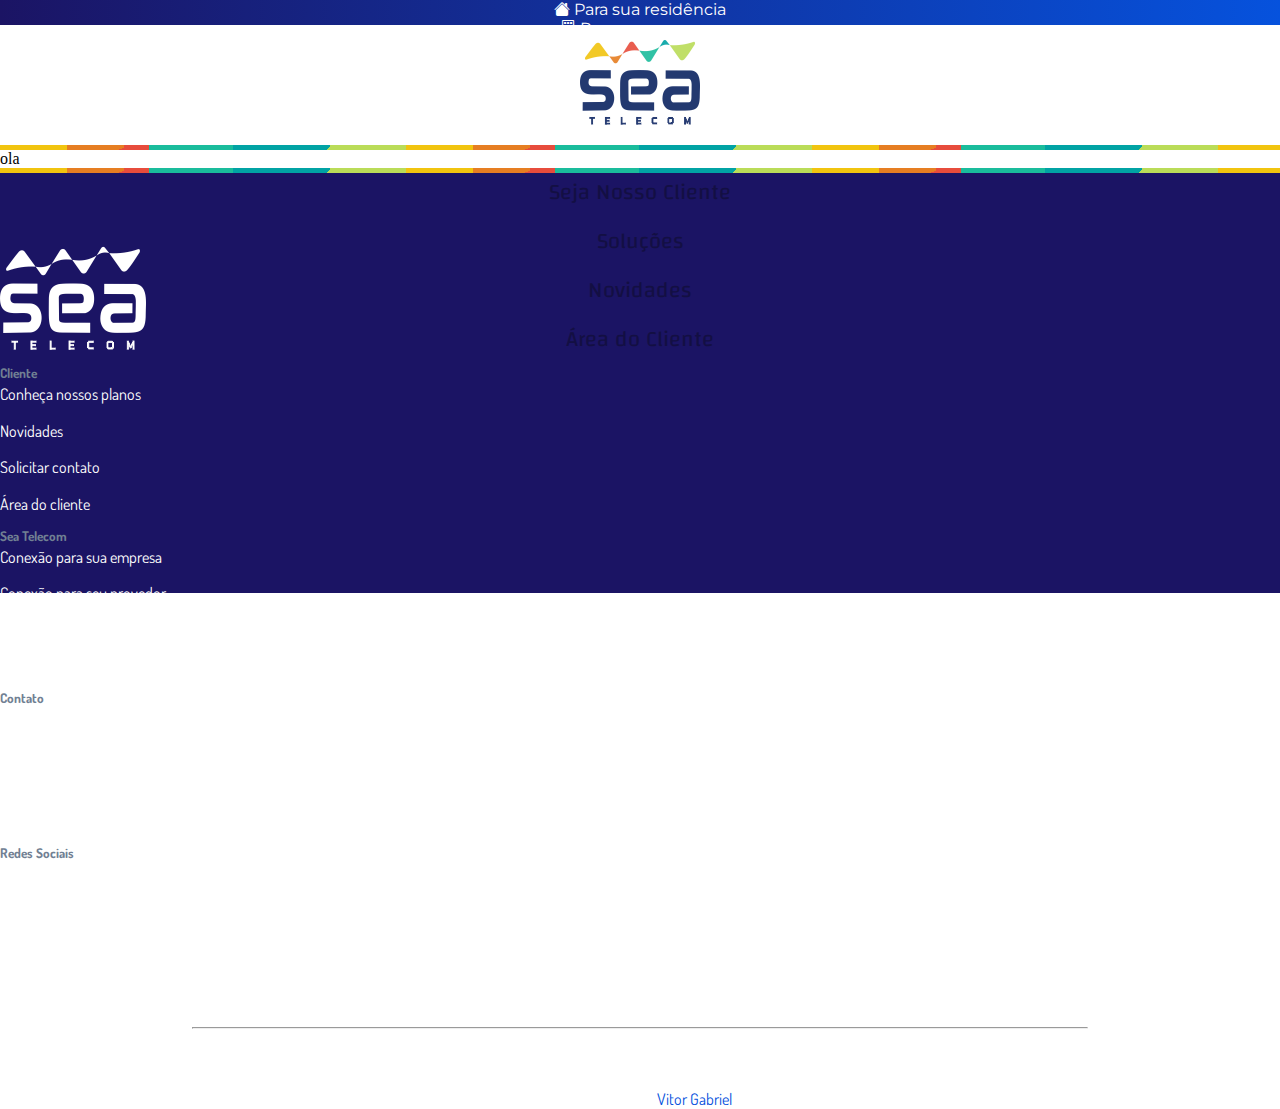
==== pages/contato.html @ 25b61de1 "v4" ====
<!DOCTYPE html>
<html>
	<head>
		<meta charset="UTF-8">
  		<meta name="description" content="Website da Sea Telecom">
  		<meta name="keywords" content="HTML, CSS, JavaScript, jQuery">
  		<meta name="author" content="Vitor G. Dantas">
  		<meta name="viewport" content="width=device-width, initial-scale=1.0">
		<title>Contato - Sea Telecom</title>
		<link rel="icon" type="image/ico" href="../src/seaicon.png">
		<link rel="stylesheet" href="../styles/styles.css">
		<link rel="stylesheet" href="../styles/animations.css">
		<link rel="stylesheet" href="../libs/bootstrap.css">
		<link rel="stylesheet" href="https://cdn.jsdelivr.net/npm/bootstrap-icons@1.5.0/font/bootstrap-icons.css">
	</head>
	<body>
	<!-- Header -->
		<div class="navinit" id="listmenu" align="center">
				<div class="container">
				  <div class="row">
				    <div class="col"><a href="../index.html#planos" style="text-decoration: none; color: white">
				    <i class="bi bi-house-fill"></i> Para sua residência</a>
				    </div>
				    <div class="col"><a href="../index.html#empresa" style="text-decoration: none; color: white">
				    <i class="bi bi-building"></i> Para sua empresa</a>
				    </div>
				    <div class="col"><a href="../index.html#provedor" style="text-decoration: none; color: white">
				    <i class="bi bi-globe2"></i> Para seu provedor</a>
				    </div>
				  </div>
			</div>
		</div>
	<!-- Header -->
	<!-- Menu/NavBar -->
		<div class="menu" align="center">
			<div class="container">
			  <div class="row">
			    <div class="col-sm-3"><a href="../index.html">
			    <img src="../src/navbar/logomain.png"></a></div>
			    <div class="col-sm-9" style="margin-top: 30px">
			      <div class="row">
			        <div class="col-8 col-sm-3">
			          <a href="contato.html" style="text-decoration: none; color: #130f40"><p id="menuitem">Seja Nosso Cliente</p></a>
			        </div>
			        <div class="col-8 col-sm-3">
			          <a href="../index.html#solucoes" id="menuitem" style="width: 50%; text-decoration: none; color: #130f40">Soluções</a>
			        </div>
			        <div class="col-8 col-sm-3">
			          <a href="novidades.html" id="menuitem" style="width: 55%; text-decoration: none; color: #130f40">Novidades</a>
			        </div>
			        <div class="col-8 col-sm-3">
			          <a href="http://mk.seatelecom.com.br:8080/sac/login/?sys=SAC" id="menuitem" style="width: 80%;text-decoration: none; color: #130f40">Área do Cliente</a>
			        </div>
			      </div>
			    </div>
			  </div>
			</div>
		</div>
	<!-- Menu/NavBar -->
	<!-- hr -->
		<div id="separator"></div>
		ola
		<div id="separator"></div>
		<footer class="rodape">
			<div class="container">
			  <div class="row">
			    <div class="col" style="padding-top: 40px">
			      <a href="../index.html" id="rodapeitem" style="width: 75%; padding-bottom: 10px; text-decoration: none; color: white"><img src="../src/footericon.png"></a>
			    </div>
			    <div class="col">
			      <h5 style="font-weight: bold; color: #718093">Cliente</h5>
			      <ul style="list-style-type: none">
			      	<li><a href="../index.html#planos" id="rodapeitem" style="width: 87%; text-decoration: none; color: white">Conheça nossos planos</a></li>
			      	<li><a href="novidades.html" id="rodapeitem" style="width: 39%;text-decoration: none; color: white">Novidades</a></li>
			      	<li><a href="contato.html" id="rodapeitem" style="width: 61%;text-decoration: none; color: white">Solicitar contato</a></li>
			      	<li><a href="http://mk.seatelecom.com.br:8080/sac/login/?sys=SAC" id="rodapeitem" style="width: 56%;text-decoration: none; color: white">Área do cliente</a></li>
			      </ul>
			    </div>
			    <div class="col">
			      <h5 style="font-weight: bold; color: #718093">Sea Telecom</h5>
			      <ul style="list-style-type: none">
			      	<li><a href="../index.html#empresa" id="rodapeitem" style="text-decoration: none; color: white">Conexão para sua empresa</a></li>
			      	<li><a href="../index.html#provedor" id="rodapeitem" style="text-decoration: none; color: white">Conexão para seu provedor</a></li>
			      	<li><a href="https://jobs.solides.com/seatelecom" target="blank" id="rodapeitem" style="width: 67%;text-decoration: none; color: white">Trabalhe Conosco</a></li>
			      	<li><a href="https://conteccontabil.app.questorpublico.com.br/entrar" id="rodapeitem" style="width: 75%;text-decoration: none; color: white">Área do colaborador</a></li>
			      </ul>
			    </div>
			    <div class="col">
			    	<h5 style="font-weight: bold; color: #718093">Contato</h5>
			     	<ul style="list-style-type: none">
			     	<li><a href="https://www.facebook.com/seatelecombrasil/" target="blank" style="text-decoration: none; color: white"><i class="bi bi-messenger"></i> @seatelecombrasil</a></li>
			     	<li><a href="https://api.whatsapp.com/send?phone=559129920230&text=Entre%20em%20contato%20conosco" target="blank" style="text-decoration: none; color: white"><i class="bi bi-whatsapp"></i> (91) 2992-0230</a></li>
			     	<li><a href="https://t.me/seatelecom_bot" target="blank" style="text-decoration: none; color: white"><i class="bi bi-telegram"></i> @seatelecom_bot</a></li>
			      	</ul>
			    </div>
			    <div class="col">
			    	<h5 style="font-weight: bold; color: #718093">Redes Sociais</h5>
			     	<ul style="list-style-type: none">
			     	<li><a href="https://www.facebook.com/seatelecombrasil/" target="blank" style="text-decoration: none; color: white"><i class="bi bi-facebook"></i> @seatelecombrasil</a></li>
			     	<li><a href="https://www.instagram.com/seatelecom/" target="blank" style="text-decoration: none; color: white"><i class="bi bi-instagram"></i> @seatelecom</a></li>
			     	<li><a href="https://www.linkedin.com/company/sea-telecom/" target="blank" style="text-decoration: none; color: white"><i class="bi bi-linkedin"></i> @seatelecom</a></li>
			      	</ul>
			    </div>
			  </div>
			  <div class="row">
			  	<center>
			  	<a href="mailto:sac@seatelecom.com.br" style="font-size: 22px;text-decoration: none; color: white"><i class="bi bi-envelope-open-fill"></i> <strong>sac@seatelecom.com.br</strong></a>
				<hr id="final">
				<p id="final" align="center"><strong>Copyright © SEA Telecom 2017 / 2021 - Todos os direitos reservados.</strong><br>SEA Telecom LTDA - 25.450.139/0001-68<br><i class="bi bi-pin-map-fill"></i> Rua Coronel Leal, 969-A, Centro, Castanhal - PA, CEP 68743-070<br>Desenvolvido por <a href="https:github.com/r0t1v" style="text-decoration: none; color: #0652DD">Vitor Gabriel</a></p>
				</center>
			</div>
			</div>
		</footer>
		<script type="text/javacript" src="../scripts/script.js"></script>
		<script type="text/javacript" src="../libs/bootstrap.js"></script>
		<script type="text/javacript" src="../libs/jquery-3.5.1.min.js"></script>
	</body>
</html>
---- styles/styles.css ----
@import url('https://fonts.googleapis.com/css2?family=Changa:wght@500&display=swap');
@import url('https://fonts.googleapis.com/css2?family=Montserrat&display=swap');
@import url('https://fonts.googleapis.com/css2?family=Dosis:wght@500&display=swap');
*{
	box-sizing: border-box;	
	margin: 0px;
 	padding: 0px;
}
html {
  scroll-behavior: smooth;
}
.navinit{
	background-image: linear-gradient(to right, #1B1464 , #0652DD);
	width: 100%;
	height: 25px;
	font-family: Montserrat;
}
.menu{
	width: 100%;
	height: 100px;
	font-family: Changa;
	font-size: 22px;
	margin-top: 10px;
	margin-bottom: 10px;
	text-decoration: none;
}
#separator{
	background-repeat: repeat-x;
	background-image: url("../src/navbar/hr.png");
	width: 100%;
	height: 5px;
}
.groundbar{
	background-color: #130F40;
	height: 50px;
	padding: 5px;
	color: white;
}
.groundbar span{
	font-family: Dosis;
	font-size: 28px;
}
.assine{
	width: 100%;
	height: 300px;
}
#canvas{
	width: 100%;
	height: 300px;
	-moz-transform: scale(-1, 1);
	-webkit-transform: scale(-1, 1);
	-o-transform: scale(-1, 1);
	-ms-transform: scale(-1, 1);
	transform: scale(-1, 1);
}
#foguete{
	position: absolute;
	top: 215px;
	left: 450px;
	display: flex;
	justify-content: center;
	align-items: center;
	flex-direction: column;
}
.infomain{
	width: 100%;
	font-family: Dosis;
	margin: 20px 0px 20px 0px;
}
.infomain h3{
	width: 85%;
	font-size: 28px;
	color: white;
	font-weight: bold;
	border-radius: 3.5rem;
	background: #4834d4;
	padding: 10px 30px;
}
.infomain h1{
	width: 75%;
	font-size: 82px;
	color: #130F40;
}
.infomain h2{
	margin-top: 20px;
	width: 75%;
	color: #130F40;
	font-size: 52px;
}
.infomain .container{
	width: 100%;
	margin-top: 35px;
}
#planocontainer{
	border-radius: 2rem;
	padding: 0px;
}
#planotop{
	background-color: #1B1464;
	color: white;
	font-size: 28px;
	border-top-right-radius: 2rem;
	border-top-left-radius: 2rem;
}
#planotop span{
	font-size: 16px;
}
#planotopgold{
	background-image: linear-gradient(to top, #f39c12, #f9ca24);
	color: white;
	font-size: 28px;
	border-top-right-radius: 2rem;
	border-top-left-radius: 2rem;
}
#planotopgold span{
	font-size: 16px;
}
#planobody{
	padding: 0px;
	font-size: 18px;
}
#planobody i{
	color: #00a8ff;
}
#planobody li{
	padding-bottom: 5px;
	color: #1B1464;
}
#planobot{
	padding: 0px;
	background-color: #1B1464;
	border-bottom-right-radius: 2rem;
	border-bottom-left-radius: 2rem;
}
#planobot li{
	color: white;
}
#planobot strong{
	color: white;
	font-size: 64px;
}
#planobotgold{
	padding: 0px;
	background-image: linear-gradient(to bottom, #f39c12, #f9ca24);
	border-bottom-right-radius: 2rem;
	border-bottom-left-radius: 2rem;
}
#planobotgold li{
	color: white;
}
#planobotgold strong{
	color: white;
	font-size: 64px;
}
.cobertura{
	width: 100%;
	font-family: Dosis;
	background-image: linear-gradient(to bottom, #686de0 , #4834d4);
	padding: 15px;
	height: 1400px;
	border-top-right-radius: 7.25rem;
	border-top-left-radius: 7.25rem;
	margin-top: 35px;
}
.cobertura h1{
	width: 50%;
	margin-top: 25px;
	border-radius: 1.25rem;
	background: #f9ca24;
	padding: 10px;
	color: white;
	font-size: 42px;
	font-weight: bold;
}
.cobertura .container{
	margin-top: 30px;
	font-size: 32px;
	color: white;
	padding: 10px;
}
.cobertura  li{
	padding: 10px;
}
/* Cobertura cards*/
.infra .container .row .col .card-body{
	background: #00a8ff;
	border-radius: 3rem;
	box-shadow: 0px 10px #0097e6;
}
.infra .container .row .col .card-body i{ 
	font-size: 64px;
}
/* Cobertura cards*/
.solucoes{
	width: 100%;
	font-family: Dosis;
	height: 680px;
	font-size: 22px;
	color: #4834d4;
}
.solucoes h1{
	height: 90px;
	font-size: 62px;
	font-weight: bold;
	background-color: #1B1464;
	box-shadow: 0px 10px #130f40;
	color: white;
	border-bottom-left-radius: 3rem;
	border-bottom-right-radius: 3rem;
}
.solucao-cliente{
	width: 100%;
	font-family: Dosis;
	height: 620px;
	font-size: 22px;
}
.solucao-cliente h1{
	margin-top: 20px;
	width: 60%;
	height: 90px;
	font-size: 62px;
	font-weight: bold;
	background-color: #4834d4;
	box-shadow: 0px 10px #686de0;
	color: white;
	border-radius: 3rem;
}
.solucao-cliente .cliente .container .row .col .card-body{
	margin-top: 40px;
	background: #00d2d3;
	border-radius: 3rem;
	box-shadow: 0px 10px #01a3a4;
	color: white;
}
.solucao-empresa{
	width: 100%;
	font-family: Dosis;
	height: 620px;
	font-size: 22px;
}
.solucao-empresa h1{
	width: 60%;
	height: 90px;
	font-size: 62px;
	font-weight: bold;
	background-color: #4834d4;
	box-shadow: 0px 10px #686de0;
	color: white;
	border-radius: 3rem;
}
.solucao-empresa .empresa .container .row .col .card-body{
	margin-top: 40px;
	background: #1dd1a1;
	border-radius: 3rem;
	box-shadow: 0px 10px #10ac84;
	color: white;
}
.solucao-provedor{
	width: 100%;
	font-family: Dosis;
	height: 620px;
	font-size: 22px;
}
.solucao-provedor .provedor .container .row .col .card-body{
	margin-top: 40px;
	background: #9980FA;
	border-radius: 3rem;
	box-shadow: 0px 10px #5758BB;
	color: white;
}
.solucao-provedor h1{
	width: 60%;
	height: 90px;
	font-size: 62px;
	font-weight: bold;
	background-color: #4834d4;
	box-shadow: 0px 10px #686de0;
	color: white;
	border-radius: 3rem;
}
#cards{
	border-radius: 3rem;
	box-shadow: 0px 5px 10px #4834d4;
}
#cardtop{
	border-top-right-radius: 3rem;
	border-top-left-radius: 3rem;
	background-color: #f9ca24;
	color: white;
	font-size: 36px;
}
#cards h5{
	color: #130f40;
}
#cards p{
	font-size: 18px;
	color: #4834d4;
}
.solucoes .container .row .col{
	margin-top: 20px;
}
.novidades{
	width: 100%;
	font-family: Dosis;
	height: 620px;
}
.novidades h1{
	color: #341f97;
	font-size: 64px;
	background-color: #bdc3c7;
	box-shadow: 0px 8px #95a5a6;
	border-radius: 2rem;
	width: 50%;
	margin: 40px;
}
.novidades h2{
	font-size: 38px;
	border-radius: 2rem;
	width: 50%;
	margin: 20px;
}
.rodape{
	width: 100%;
	height: 420px;
	background-color: #1B1464;
	color: white;
	font-family: Dosis;
}
.rodape .container{
	padding-top: 30px;
}
.rodape .container .row .col li{
	padding-bottom: 10px;
}
.rodape .container .row .col i{
	font-size: 28px;
}
#final{
	width: 70%;
	bottom: 0px;
}
.mainnovidade{
	width: 100%;
	font-family: Dosis;
}
.mainnovidade h1{
	width: 50%;
	color: #130f40;
	font-weight: bold;
	font-size: 64px;
	margin: 10px;
}
.mainnovidade table{
	width: 80%;
}
---- styles/animations.css ----
/* Animação menu*/
#menuitem {
  display: block;
  position: relative;
  padding: 0.2em 0;
}
#menuitem::after {
  content: '';
  position: absolute;
  bottom: 0;
  left: 0;
  width: 100%;
  height: 0.1em;
  background-color: #4834d4;
  opacity: 0;
  transition: opacity 300ms, transform 300ms;
}
#menuitem:hover::after,
#menuitem:focus::after {
  opacity: 1;
  transform: translate3d(0, 0.2em, 0);
}
#menuitem::after {
  opacity 1;
  transform: scale(0);
  transform-origin: center;
}
#menuitem:hover::after,
#menuitem:focus::after{
  transform: scale(1);
}
/* Animação menu*/
.menu {
    padding:4px 0;
    animation:slide-down 0.7s;
    opacity:0.9;    
}                  
.menu .fa-gg {                  
    transform: rotate(360deg);      
}
@keyframes slide-down {
    0% {
        opacity: 0;
        transform: translateY(-100%);
    } 
    100% {
        opacity: 0.9;
        transform: translateY(0);
    } 
}
/* Animação rodape*/
#rodapeitem {
  display: block;
  position: relative;
  padding: 0.2em 0;
  overflow: hidden;
}
#rodapeitem::after {
  content: '';
  position: absolute;
  bottom: 0;
  left: 0;
  width: 100%;
  height: 0.2em;
  background-color: white;
  opacity: 0;
  transition: opacity 300ms, transform 300ms;
}
#rodapeitem::after {
  transform: translate3d(-100%, 0, 0);
}
#rodapeitem:hover::after,
#rodapeitem:focus::after {
  opacity: 1;
  transform: translate3d(0, 0, 0);
}
/* Animação menu*/
/* Botão pra ir Top*/
.back-to-top {
  border-radius: 65px;
  bottom: 50px;
  cursor: pointer;
  height: 40px;
  position: fixed;
  left: 15px;
  width: 40px;
  font-size: 38px;
}
/* Botão pra ir Top*/
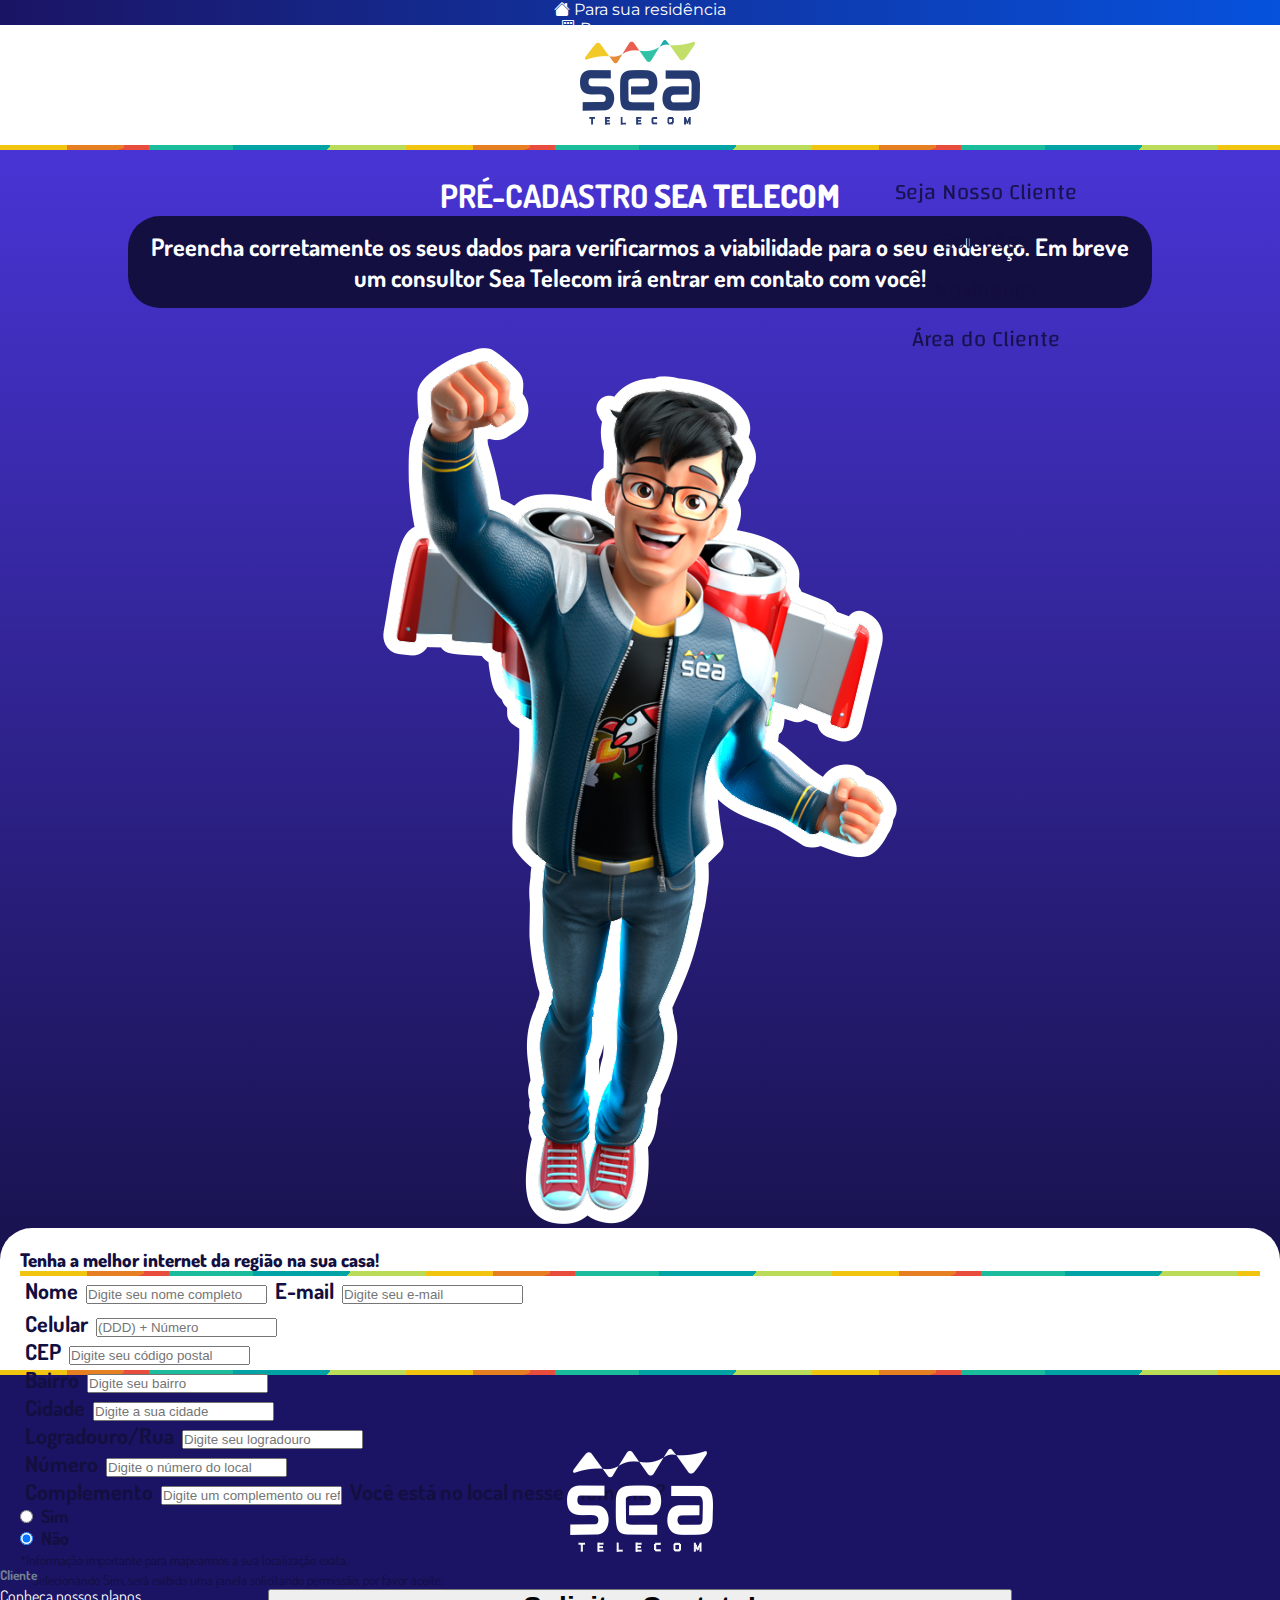
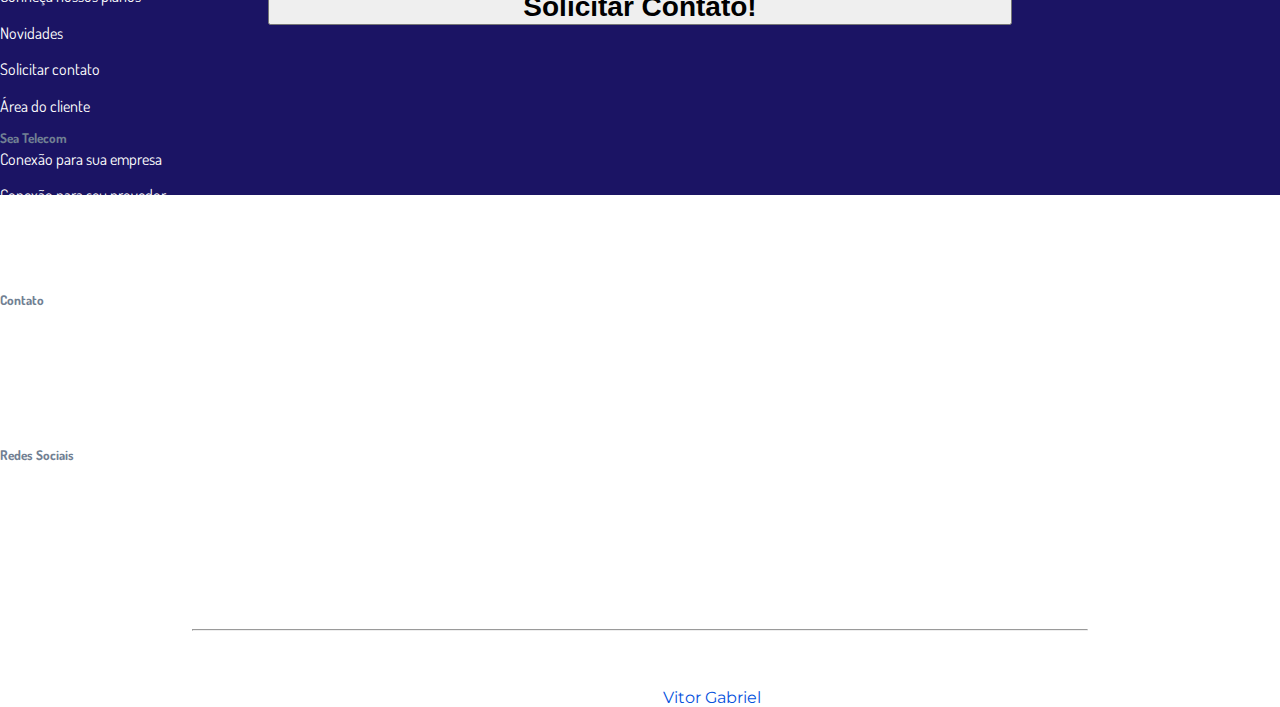
==== commit 8cdd3980: "v5" ====
--- a/pages/contato.html
+++ b/pages/contato.html
@@ -40,7 +40,7 @@
 			    <div class="col-sm-9" style="margin-top: 30px">
 			      <div class="row">
 			        <div class="col-8 col-sm-3">
-			          <a href="contato.html" style="text-decoration: none; color: #130f40"><p id="menuitem">Seja Nosso Cliente</p></a>
+			          <a href="#solcont" style="text-decoration: none; color: #130f40"><p id="menuitem">Seja Nosso Cliente</p></a>
 			        </div>
 			        <div class="col-8 col-sm-3">
 			          <a href="../index.html#solucoes" id="menuitem" style="width: 50%; text-decoration: none; color: #130f40">Soluções</a>
@@ -59,15 +59,88 @@
 	<!-- Menu/NavBar -->
 	<!-- hr -->
 		<div id="separator"></div>
-		ola
+		<div class="cadastro" align="center">
+			<h1>PRÉ-CADASTRO <strong>SEA TELECOM</strong></h1>
+			<h2>Preencha corretamente os seus dados para verificarmos a viabilidade para o seu endereço. Em breve um consultor Sea Telecom irá entrar em contato com você!</h2>
+			<div class="container">
+			  <div class="row">
+			    <div class="col">
+			      <img src="../src/nick.png" id="cardcadastro">
+			    </div>
+			    <div class="col" id="solcont" align="left">
+			    	<div class="formulario" id="cardcadastro">
+			    	<h3><strong>Tenha a melhor internet da região na sua casa!</strong></h3>
+			     	<div id="separator"></div>
+					<form method="POST" action="#">
+						<label>Nome</label>
+					 	<input class="form-control form-control-lg" type="text" placeholder="Digite seu nome completo" aria-label=".form-control-lg example">
+					 	<label>E-mail</label>
+					 	<input class="form-control form-control-lg" type="email" placeholder="Digite seu e-mail" aria-label=".form-control-lg example">
+					 	<div class="container">
+						  <div class="row">
+						    <div class="col">
+						      <label>Celular</label>
+					 	<input class="form-control form-control-lg" type="text" placeholder="(DDD) + Número" aria-label=".form-control-lg example">
+						    </div>
+						    <div class="col">
+						      <label>CEP</label>
+					 	<input class="form-control form-control-lg" type="text" placeholder="Digite seu código postal" aria-label=".form-control-lg example">
+						    </div>
+						  </div>
+						  <div class="row">
+						  	<div class="col">
+						      <label>Bairro</label>
+					 	<input class="form-control form-control-lg" type="text" placeholder="Digite seu bairro" aria-label=".form-control-lg example">
+						    </div>
+						    <div class="col">
+						      <label>Cidade</label>
+					 	<input class="form-control form-control-lg" type="text" placeholder="Digite a sua cidade" aria-label=".form-control-lg example">
+						    </div>
+						  </div>
+						  <div class="row">
+						  	<div class="col">
+						      <label>Logradouro/Rua</label>
+					 	<input class="form-control form-control-lg" type="text" placeholder="Digite seu logradouro" aria-label=".form-control-lg example">
+						    </div>
+						    <div class="col">
+						      <label>Número</label>
+					 	<input class="form-control form-control-lg" type="text" placeholder="Digite o número do local" aria-label=".form-control-lg example">
+						    </div>
+						  </div>
+						</div>
+						<label>Complemento</label>
+					 	<input class="form-control form-control-lg" type="text" placeholder="Digite um complemento ou referência da sua residência" aria-label=".form-control-lg example">
+					 	<label>Você está no local nesse momento?</label>
+					 	<div class="form-check">
+						  <input class="form-check-input" type="radio" name="flexRadioDefault" id="flexRadioDefault1">
+						  <label class="form-check-label" for="flexRadioDefault1" style="font-size: 18px">Sim
+						  </label>
+						</div>
+						<div class="form-check">
+						  <input class="form-check-input" type="radio" name="flexRadioDefault" id="flexRadioDefault2" checked>
+						  <label class="form-check-label" for="flexRadioDefault2" style="font-size: 18px">Não
+						  </label>
+						</div>
+						<p><small>*Informação importante para mapearmos a sua localização exata.<br>
+						**Selecionando Sim, será exibido uma janela solicitando permissão, por favor aceite.</small></p><center>
+						<button type="button" class="btn btn-info">Solicitar Contato!</button></center>
+				     </form>
+			     	</div>
+			    </div>
+			  </div>
+		</div>
+		</div>
 		<div id="separator"></div>
 		<footer class="rodape">
 			<div class="container">
 			  <div class="row">
 			    <div class="col" style="padding-top: 40px">
+			    	<div class="itemrodape" id="itemrodape" align="center">
 			      <a href="../index.html" id="rodapeitem" style="width: 75%; padding-bottom: 10px; text-decoration: none; color: white"><img src="../src/footericon.png"></a>
+			    	</div>
 			    </div>
 			    <div class="col">
+			    	<div class="itemrodape" id="itemrodape">
 			      <h5 style="font-weight: bold; color: #718093">Cliente</h5>
 			      <ul style="list-style-type: none">
 			      	<li><a href="../index.html#planos" id="rodapeitem" style="width: 87%; text-decoration: none; color: white">Conheça nossos planos</a></li>
@@ -76,7 +149,9 @@
 			      	<li><a href="http://mk.seatelecom.com.br:8080/sac/login/?sys=SAC" id="rodapeitem" style="width: 56%;text-decoration: none; color: white">Área do cliente</a></li>
 			      </ul>
 			    </div>
+			    </div>
 			    <div class="col">
+			    <div class="itemrodape" id="itemrodape">
 			      <h5 style="font-weight: bold; color: #718093">Sea Telecom</h5>
 			      <ul style="list-style-type: none">
 			      	<li><a href="../index.html#empresa" id="rodapeitem" style="text-decoration: none; color: white">Conexão para sua empresa</a></li>
@@ -85,7 +160,9 @@
 			      	<li><a href="https://conteccontabil.app.questorpublico.com.br/entrar" id="rodapeitem" style="width: 75%;text-decoration: none; color: white">Área do colaborador</a></li>
 			      </ul>
 			    </div>
+			    </div>
 			    <div class="col">
+			    <div class="itemrodape" id="itemrodape">
 			    	<h5 style="font-weight: bold; color: #718093">Contato</h5>
 			     	<ul style="list-style-type: none">
 			     	<li><a href="https://www.facebook.com/seatelecombrasil/" target="blank" style="text-decoration: none; color: white"><i class="bi bi-messenger"></i> @seatelecombrasil</a></li>
@@ -93,13 +170,16 @@
 			     	<li><a href="https://t.me/seatelecom_bot" target="blank" style="text-decoration: none; color: white"><i class="bi bi-telegram"></i> @seatelecom_bot</a></li>
 			      	</ul>
 			    </div>
+			    </div>
 			    <div class="col">
+			    	<div class="itemrodape" id="itemrodape">
 			    	<h5 style="font-weight: bold; color: #718093">Redes Sociais</h5>
 			     	<ul style="list-style-type: none">
 			     	<li><a href="https://www.facebook.com/seatelecombrasil/" target="blank" style="text-decoration: none; color: white"><i class="bi bi-facebook"></i> @seatelecombrasil</a></li>
 			     	<li><a href="https://www.instagram.com/seatelecom/" target="blank" style="text-decoration: none; color: white"><i class="bi bi-instagram"></i> @seatelecom</a></li>
 			     	<li><a href="https://www.linkedin.com/company/sea-telecom/" target="blank" style="text-decoration: none; color: white"><i class="bi bi-linkedin"></i> @seatelecom</a></li>
 			      	</ul>
+			    </div>
 			    </div>
 			  </div>
 			  <div class="row">
--- a/styles/styles.css
+++ b/styles/styles.css
@@ -9,17 +9,433 @@
 html {
   scroll-behavior: smooth;
 }
+/* CELULAR PEQUENOS */
+@media screen and (max-width: 580px) {
 .navinit{
 	background-image: linear-gradient(to right, #1B1464 , #0652DD);
 	width: 100%;
-	height: 25px;
+	height: 12px;
 	font-family: Montserrat;
+	font-size: 8px;
+}
+.menu{
+	width: 300px;
+	height: 280px;
+	font-family: Changa;
+	font-size: 18px;
+	margin-top: 10px;
+	text-decoration: none;
+	margin-left: 21%;
+}
+#separator{
+	background-repeat: repeat-x;
+	background-image: url("../src/navbar/hr.png");
+	width: 100%;
+	height: 5px;
+}
+.groundbar{
+	/*margin-top: 125px;*/
+	background-color: #130F40;
+	height: 80px;
+	padding: 5px;
+	color: white;
+}
+.groundbar span{
+	font-family: Dosis;
+	font-size: 22px;
+}
+.assine{
+	width: 100%;
+	height: 300px;
+}
+#canvas{
+	width: 100%;
+	height: 300px;
+	-moz-transform: scale(-1, 1);
+	-webkit-transform: scale(-1, 1);
+	-o-transform: scale(-1, 1);
+	-ms-transform: scale(-1, 1);
+	transform: scale(-1, 1);
+}
+#foguete{
+	width: 250px;
+	position: absolute;
+	top: 400px;
+	left: 18%;
+	display: flex;
+	justify-content: center;
+	align-items: center;
+	flex-direction: column;
+}
+.infomain{
+	width: 100%;
+	font-family: Dosis;
+	margin: 20px 0px 20px 0px;
+}
+.infomain h3{
+	width: 100%;
+	font-size: 20px;
+	color: white;
+	font-weight: bold;
+	border-radius: 3.5rem;
+	background: #4834d4;
+	padding: 10px 30px;
+}
+.infomain h1{
+	width: 100%;
+	font-size: 48px;
+	color: #130F40;
+}
+.infomain h2{
+	margin-top: 20px;
+	width: 100%;
+	color: #130F40;
+	font-size: 36px;
+}
+.infomain .container{
+	width: 100%;
+	margin-top: 35px;
+}
+#planocontainer{
+	border-radius: 2rem;
+	padding: 0px;
+	width: 240px;
+	margin-top: 20px;
+}
+#planotop{
+	background-color: #1B1464;
+	color: white;
+	font-size: 24px;
+	border-top-right-radius: 2rem;
+	border-top-left-radius: 2rem;
+}
+#planotop span{
+	font-size: 16px;
+}
+#planotopgold{
+	background-image: linear-gradient(to top, #f39c12, #f9ca24);
+	color: white;
+	font-size: 24px;
+	border-top-right-radius: 2rem;
+	border-top-left-radius: 2rem;
+}
+#planotopgold span{
+	font-size: 16px;
+}
+#planobody{
+	padding: 0px;
+	font-size: 18px;
+}
+#planobody i{
+	color: #00a8ff;
+}
+#planobody li{
+	padding-bottom: 5px;
+	color: #1B1464;
+}
+#planobot{
+	padding: 0px;
+	background-color: #1B1464;
+	border-bottom-right-radius: 2rem;
+	border-bottom-left-radius: 2rem;
+}
+#planobot li{
+	color: white;
+}
+#planobot strong{
+	color: white;
+	font-size: 64px;
+}
+#planobotgold{
+	padding: 0px;
+	background-image: linear-gradient(to bottom, #f39c12, #f9ca24);
+	border-bottom-right-radius: 2rem;
+	border-bottom-left-radius: 2rem;
+}
+#planobotgold li{
+	color: white;
+}
+#planobotgold strong{
+	color: white;
+	font-size: 64px;
+}
+.cobertura{
+	width: 100%;
+	font-family: Dosis;
+	background-image: linear-gradient(to bottom, #686de0 , #4834d4);
+	padding: 15px;
+	height: 1950px;
+	border-top-right-radius: 7.25rem;
+	border-top-left-radius: 7.25rem;
+	margin-top: 35px;
+}
+.cobertura h1{
+	width: 90%;
+	margin-top: 25px;
+	border-radius: 1.25rem;
+	background: #f9ca24;
+	padding: 10px;
+	color: white;
+	font-size: 24px;
+	font-weight: bold;
+}
+.cobertura .container{
+	margin-top: 30px;
+	font-size: 16px;
+	color: white;
+	padding: 10px;
+}
+.cobertura  li{
+	padding: 10px;
+}
+/* Cobertura cards*/
+.infra .container .row .col .card-body{
+	background: #00a8ff;
+	border-radius: 3rem;
+	box-shadow: 0px 10px #0097e6;
+	width: 200px;
+	margin-top: 40px;
+}
+.infra .container .row .col .card-body i{ 
+	font-size: 32px;
+}
+/* Cobertura cards*/
+.solucoes{
+	width: 100%;
+	font-family: Dosis;
+	height: 1870px;
+	font-size: 22px;
+	color: #4834d4;
+}
+#cardsolution{
+	width: 300px;
+}
+.solucoes h1{
+	height: 90px;
+	font-size: 62px;
+	font-weight: bold;
+	background-color: #1B1464;
+	box-shadow: 0px 10px #130f40;
+	color: white;
+	border-bottom-left-radius: 3rem;
+	border-bottom-right-radius: 3rem;
+}
+.solucao-cliente{
+	width: 100%;
+	font-family: Dosis;
+	height: 1500px;
+	font-size: 22px;
+}
+.solucao-cliente h1{
+	margin-top: 20px;
+	width: 100%;
+	height: 100px;
+	font-size: 38px;
+	font-weight: bold;
+	background-color: #4834d4;
+	box-shadow: 0px 10px #686de0;
+	color: white;
+	border-radius: 3rem;
+}
+.solucao-cliente .cliente .container .row .col .card-body{
+	margin-top: 40px;
+	background: #00d2d3;
+	border-radius: 3rem;
+	box-shadow: 0px 10px #01a3a4;
+	color: white;
+}
+.solucao-empresa{
+	width: 100%;
+	font-family: Dosis;
+	height: 1270px;
+	font-size: 22px;
+}
+.solucao-empresa h1{
+	width: 100%;
+	height: 100px;
+	font-size: 38px;
+	font-weight: bold;
+	background-color: #4834d4;
+	box-shadow: 0px 10px #686de0;
+	color: white;
+	border-radius: 3rem;
+}
+.solucao-empresa .empresa .container .row .col .card-body{
+	margin-top: 40px;
+	background: #1dd1a1;
+	border-radius: 3rem;
+	box-shadow: 0px 10px #10ac84;
+	color: white;
+}
+.solucao-provedor{
+	width: 100%;
+	font-family: Dosis;
+	height: 1230px;
+	font-size: 22px;
+}
+.solucao-provedor .provedor .container .row .col .card-body{
+	margin-top: 40px;
+	background: #9980FA;
+	border-radius: 3rem;
+	box-shadow: 0px 10px #5758BB;
+	color: white;
+}
+.solucao-provedor h1{
+	width: 100%;
+	height: 100px;
+	font-size: 38px;
+	font-weight: bold;
+	background-color: #4834d4;
+	box-shadow: 0px 10px #686de0;
+	color: white;
+	border-radius: 3rem;
+}
+#cards{
+	width: 300px;
+	border-radius: 3rem;
+	box-shadow: 0px 5px 10px #4834d4;
+}
+#cardtop{
+	border-top-right-radius: 3rem;
+	border-top-left-radius: 3rem;
+	background-color: #f9ca24;
+	color: white;
+	font-size: 36px;
+}
+#cards h5{
+	color: #130f40;
+}
+#cards p{
+	font-size: 18px;
+	color: #4834d4;
+}
+.solucoes .container .row .col{
+	margin-top: 20px;
+}
+.novidades{
+	width: 100%;
+	font-family: Dosis;
+	height: 2150px;
+}
+.novidades h1{
+	color: #341f97;
+	font-size: 38px;
+	background-color: #bdc3c7;
+	box-shadow: 0px 8px #95a5a6;
+	border-radius: 2rem;
+	width: 90%;
+	margin-top: 40px;
+	margin-bottom: 40px;
+}
+.novidades h2{
+	font-size: 38px;
+	border-radius: 2rem;
+	width: 50%;
+	margin: 20px;
+}
+#cardnoticia{
+	width: 300px;
+}
+.rodape{
+	width: 100%;
+	height: 1300px;
+	background-color: #1B1464;
+	color: white;
+	font-family: Dosis;
+}
+.rodape .container{
+	padding-top: 30px;
+}
+.rodape .container .row .col li{
+	padding-bottom: 10px;
+}
+.rodape .container .row .col i{
+	font-size: 28px;
+}
+#itemrodape{
+	width: 200px;
+}
+#final{
+	width: 90%;
+	bottom: 0px;
+	font-family: Montserrat;
+}
+.mainnovidade{
+	width: 100%;
+	font-family: Dosis;
+}
+.mainnovidade h1{
+	width: 100%;
+	color: #130f40;
+	font-weight: bold;
+	font-size: 64px;
+	margin: 10px;
+}
+.mainnovidade table{
+	width: 70%;
+	padding: 10px;
+}
+.cadastro{
+	width: 100%;
+	height: 2130px;
+	background-image: linear-gradient(to bottom, #4834d4, #130f40);
+	font-family: Dosis;
+}
+.cadastro h1{
+	width: 90%;
+	font-size: 48px;
+	color: white;
+	padding-top: 25px;
+}
+.cadastro h2{
+	width: 80%;
+	padding: 15px;
+	background-color: #130f40;
+	border-radius: 2rem;
+	color: white;
+}
+#cardcadastro{
+	width: 350px;
+}
+.cadastro .container{
+	margin-top: 40px;
+}
+.cadastro .container .row .col .formulario{
+	padding: 20px;
+	background-color: white;
+	border-radius: 2rem;
+	color: #130f40;
+}
+.cadastro .container .row .col .formulario label{
+	font-weight: bold;
+	padding: 5px;
+	font-size: 22px;
+}
+.cadastro .container .row .col .formulario button{
+	width: 60%;
+	font-weight: bold;
+	font-size: 28px;
+}
+.cadastro .container .row .col .formulario .container{
+	margin-top: 5px;
+	padding: 0px;
+}
+}
+/* CELULAR  */
+/* CELULAR NORMAIS */
+@media screen and (min-width: 580px) and (max-width: 770px) {
+.navinit{
+	background-image: linear-gradient(to right, #1B1464 , #0652DD);
+	width: 100%;
+	height: 20px;
+	font-family: Montserrat;
+	font-size: 14px;
 }
 .menu{
 	width: 100%;
 	height: 100px;
 	font-family: Changa;
-	font-size: 22px;
+	font-size: 12px;
 	margin-top: 10px;
 	margin-bottom: 10px;
 	text-decoration: none;
@@ -31,6 +447,812 @@
 	height: 5px;
 }
 .groundbar{
+	/*margin-top: 125px;*/
+	background-color: #130F40;
+	height: 50px;
+	padding: 5px;
+	color: white;
+}
+.groundbar span{
+	font-family: Dosis;
+	font-size: 22px;
+}
+.assine{
+	width: 100%;
+	height: 300px;
+}
+#canvas{
+	width: 100%;
+	height: 300px;
+	-moz-transform: scale(-1, 1);
+	-webkit-transform: scale(-1, 1);
+	-o-transform: scale(-1, 1);
+	-ms-transform: scale(-1, 1);
+	transform: scale(-1, 1);
+}
+#foguete{
+	position: absolute;
+	top: 215px;
+	left: 25%;
+	display: flex;
+	justify-content: center;
+	align-items: center;
+	flex-direction: column;
+}
+.infomain{
+	width: 100%;
+	font-family: Dosis;
+	margin: 20px 0px 20px 0px;
+}
+.infomain h3{
+	width: 100%;
+	font-size: 28px;
+	color: white;
+	font-weight: bold;
+	border-radius: 3.5rem;
+	background: #4834d4;
+	padding: 10px 30px;
+}
+.infomain h1{
+	width: 100%;
+	font-size: 82px;
+	color: #130F40;
+}
+.infomain h2{
+	margin-top: 20px;
+	width: 75%;
+	color: #130F40;
+	font-size: 52px;
+}
+.infomain .container{
+	width: 100%;
+	margin-top: 35px;
+}
+#planocontainer{
+	border-radius: 2rem;
+	padding: 0px;
+	width: 240px;
+	margin-top: 20px;
+}
+#planotop{
+	background-color: #1B1464;
+	color: white;
+	font-size: 24px;
+	border-top-right-radius: 2rem;
+	border-top-left-radius: 2rem;
+}
+#planotop span{
+	font-size: 16px;
+}
+#planotopgold{
+	background-image: linear-gradient(to top, #f39c12, #f9ca24);
+	color: white;
+	font-size: 24px;
+	border-top-right-radius: 2rem;
+	border-top-left-radius: 2rem;
+}
+#planotopgold span{
+	font-size: 16px;
+}
+#planobody{
+	padding: 0px;
+	font-size: 18px;
+}
+#planobody i{
+	color: #00a8ff;
+}
+#planobody li{
+	padding-bottom: 5px;
+	color: #1B1464;
+}
+#planobot{
+	padding: 0px;
+	background-color: #1B1464;
+	border-bottom-right-radius: 2rem;
+	border-bottom-left-radius: 2rem;
+}
+#planobot li{
+	color: white;
+}
+#planobot strong{
+	color: white;
+	font-size: 64px;
+}
+#planobotgold{
+	padding: 0px;
+	background-image: linear-gradient(to bottom, #f39c12, #f9ca24);
+	border-bottom-right-radius: 2rem;
+	border-bottom-left-radius: 2rem;
+}
+#planobotgold li{
+	color: white;
+}
+#planobotgold strong{
+	color: white;
+	font-size: 64px;
+}
+.cobertura{
+	width: 100%;
+	font-family: Dosis;
+	background-image: linear-gradient(to bottom, #686de0 , #4834d4);
+	padding: 15px;
+	height: 1500px;
+	border-top-right-radius: 7.25rem;
+	border-top-left-radius: 7.25rem;
+	margin-top: 35px;
+}
+.cobertura h1{
+	width: 90%;
+	margin-top: 25px;
+	border-radius: 1.25rem;
+	background: #f9ca24;
+	padding: 10px;
+	color: white;
+	font-size: 32px;
+	font-weight: bold;
+}
+.cobertura .container{
+	margin-top: 30px;
+	font-size: 18px;
+	color: white;
+	padding: 10px;
+}
+.cobertura  li{
+	padding: 10px;
+}
+/* Cobertura cards*/
+.infra .container .row .col .card-body{
+	background: #00a8ff;
+	border-radius: 3rem;
+	box-shadow: 0px 10px #0097e6;
+	width: 200px;
+	margin-top: 40px;
+}
+.infra .container .row .col .card-body i{ 
+	font-size: 32px;
+}
+/* Cobertura cards*/
+.solucoes{
+	width: 100%;
+	font-family: Dosis;
+	height: 1150px;
+	font-size: 22px;
+	color: #4834d4;
+}
+.solucoes h1{
+	height: 90px;
+	font-size: 62px;
+	font-weight: bold;
+	background-color: #1B1464;
+	box-shadow: 0px 10px #130f40;
+	color: white;
+	border-bottom-left-radius: 3rem;
+	border-bottom-right-radius: 3rem;
+}
+.solucao-cliente{
+	width: 100%;
+	font-family: Dosis;
+	height: 650px;
+	font-size: 22px;
+}
+.solucao-cliente h1{
+	margin-top: 20px;
+	width: 100%;
+	height: 70px;
+	font-size: 48px;
+	font-weight: bold;
+	background-color: #4834d4;
+	box-shadow: 0px 10px #686de0;
+	color: white;
+	border-radius: 3rem;
+}
+.solucao-cliente .cliente .container .row .col .card-body{
+	margin-top: 40px;
+	background: #00d2d3;
+	border-radius: 3rem;
+	box-shadow: 0px 10px #01a3a4;
+	color: white;
+}
+.solucao-empresa{
+	width: 100%;
+	font-family: Dosis;
+	height: 850px;
+	font-size: 22px;
+}
+.solucao-empresa h1{
+	width: 100%;
+	height: 70px;
+	font-size: 48px;
+	font-weight: bold;
+	background-color: #4834d4;
+	box-shadow: 0px 10px #686de0;
+	color: white;
+	border-radius: 3rem;
+}
+.solucao-empresa .empresa .container .row .col .card-body{
+	margin-top: 40px;
+	background: #1dd1a1;
+	border-radius: 3rem;
+	box-shadow: 0px 10px #10ac84;
+	color: white;
+}
+.solucao-provedor{
+	width: 100%;
+	font-family: Dosis;
+	height: 600px;
+	font-size: 22px;
+}
+.solucao-provedor .provedor .container .row .col .card-body{
+	margin-top: 40px;
+	background: #9980FA;
+	border-radius: 3rem;
+	box-shadow: 0px 10px #5758BB;
+	color: white;
+}
+.solucao-provedor h1{
+	width: 100%;
+	height: 70px;
+	font-size: 48px;
+	font-weight: bold;
+	background-color: #4834d4;
+	box-shadow: 0px 10px #686de0;
+	color: white;
+	border-radius: 3rem;
+}
+#cards{
+	border-radius: 3rem;
+	box-shadow: 0px 5px 10px #4834d4;
+}
+#cardtop{
+	border-top-right-radius: 3rem;
+	border-top-left-radius: 3rem;
+	background-color: #f9ca24;
+	color: white;
+	font-size: 36px;
+}
+#cards h5{
+	color: #130f40;
+}
+#cards p{
+	font-size: 18px;
+	color: #4834d4;
+}
+.solucoes .container .row .col{
+	margin-top: 20px;
+}
+.novidades{
+	width: 100%;
+	font-family: Dosis;
+	height: 2150px;
+}
+.novidades h1{
+	color: #341f97;
+	font-size: 64px;
+	background-color: #bdc3c7;
+	box-shadow: 0px 8px #95a5a6;
+	border-radius: 2rem;
+	width: 90%;
+	margin: 40px;
+}
+.novidades h2{
+	font-size: 38px;
+	border-radius: 2rem;
+	width: 50%;
+	margin: 20px;
+}
+#cardnoticia{
+	width: 300px;
+}
+.rodape{
+	width: 100%;
+	height: 930px;
+	background-color: #1B1464;
+	color: white;
+	font-family: Dosis;
+}
+.rodape .container{
+	padding-top: 30px;
+}
+.rodape .container .row .col li{
+	padding-bottom: 10px;
+}
+.rodape .container .row .col i{
+	font-size: 28px;
+}
+#itemrodape{
+	width: 200px;
+}
+#final{
+	width: 90%;
+	bottom: 0px;
+	font-family: Montserrat;
+}
+.mainnovidade{
+	width: 100%;
+	font-family: Dosis;
+}
+.mainnovidade h1{
+	width: 50%;
+	color: #130f40;
+	font-weight: bold;
+	font-size: 64px;
+	margin: 10px;
+}
+.mainnovidade table{
+	width: 70%;
+	padding: 10px;
+}
+.cadastro{
+	width: 100%;
+	height: 1220px;
+	background-image: linear-gradient(to bottom, #4834d4, #130f40);
+	font-family: Dosis;
+}
+.cadastro h1{
+	width: 80%;
+	color: white;
+	padding-top: 25px;
+}
+.cadastro h2{
+	width: 80%;
+	padding: 15px;
+	background-color: #130f40;
+	border-radius: 2rem;
+	color: white;
+}
+.cadastro .container{
+	margin-top: 40px;
+}
+.cadastro .container .row .col .formulario{
+	padding: 20px;
+	background-color: white;
+	border-radius: 2rem;
+	color: #130f40;
+}
+.cadastro .container .row .col .formulario label{
+	font-weight: bold;
+	padding: 5px;
+	font-size: 22px;
+}
+.cadastro .container .row .col .formulario button{
+	width: 60%;
+	font-weight: bold;
+	font-size: 28px;
+}
+.cadastro .container .row .col .formulario .container{
+	margin-top: 5px;
+	padding: 0px;
+}
+}
+/* CELULAR NORMAIS */
+/* TABLETS  */
+@media screen and (min-width: 770px) and (max-width: 950px) {
+.navinit{
+	background-image: linear-gradient(to right, #1B1464 , #0652DD);
+	width: 100%;
+	height: 20px;
+	font-family: Montserrat;
+	font-size: 14px;
+}
+.menu{
+	width: 100%;
+	height: 100px;
+	font-family: Changa;
+	font-size: 18px;
+	margin: 10px 0px 10px 0px;
+	text-decoration: none;
+}
+#separator{
+	background-repeat: repeat-x;
+	background-image: url("../src/navbar/hr.png");
+	width: 100%;
+	height: 5px;
+}
+.groundbar{
+	/*margin-top: 125px;*/
+	background-color: #130F40;
+	height: 50px;
+	padding: 5px;
+	color: white;
+}
+.groundbar span{
+	font-family: Dosis;
+	font-size: 28px;
+}
+.assine{
+	width: 100%;
+	height: 300px;
+}
+#canvas{
+	width: 100%;
+	height: 300px;
+	-moz-transform: scale(-1, 1);
+	-webkit-transform: scale(-1, 1);
+	-o-transform: scale(-1, 1);
+	-ms-transform: scale(-1, 1);
+	transform: scale(-1, 1);
+}
+#foguete{
+	position: absolute;
+	top: 215px;
+	left: 31%;
+	display: flex;
+	justify-content: center;
+	align-items: center;
+	flex-direction: column;
+}
+.infomain{
+	width: 100%;
+	font-family: Dosis;
+	margin: 20px 0px 20px 0px;
+}
+.infomain h3{
+	width: 100%;
+	font-size: 26px;
+	color: white;
+	font-weight: bold;
+	border-radius: 3.5rem;
+	background: #4834d4;
+	padding: 10px 30px;
+}
+.infomain h1{
+	width: 75%;
+	font-size: 82px;
+	color: #130F40;
+}
+.infomain h2{
+	margin-top: 20px;
+	width: 75%;
+	color: #130F40;
+	font-size: 52px;
+}
+.infomain .container{
+	width: 100%;
+	margin-top: 35px;
+}
+#planocontainer{
+	border-radius: 2rem;
+	padding: 0px;
+	margin: 0px;
+	width: 260px;
+	margin-top: 20px;
+}
+#planotop{
+	background-color: #1B1464;
+	color: white;
+	font-size: 28px;
+	border-top-right-radius: 2rem;
+	border-top-left-radius: 2rem;
+}
+#planotop span{
+	font-size: 16px;
+}
+#planotopgold{
+	background-image: linear-gradient(to top, #f39c12, #f9ca24);
+	color: white;
+	font-size: 28px;
+	border-top-right-radius: 2rem;
+	border-top-left-radius: 2rem;
+}
+#planotopgold span{
+	font-size: 16px;
+}
+#planobody{
+	padding: 0px;
+	font-size: 16px;
+}
+#planobody i{
+	color: #00a8ff;
+}
+#planobody li{
+	padding-bottom: 5px;
+	color: #1B1464;
+}
+#planobot{
+	padding: 0px;
+	background-color: #1B1464;
+	border-bottom-right-radius: 2rem;
+	border-bottom-left-radius: 2rem;
+}
+#planobot li{
+	color: white;
+}
+#planobot strong{
+	color: white;
+	font-size: 64px;
+}
+#planobotgold{
+	padding: 0px;
+	background-image: linear-gradient(to bottom, #f39c12, #f9ca24);
+	border-bottom-right-radius: 2rem;
+	border-bottom-left-radius: 2rem;
+}
+#planobotgold li{
+	color: white;
+}
+#planobotgold strong{
+	color: white;
+	font-size: 64px;
+}
+.cobertura{
+	width: 100%;
+	font-family: Dosis;
+	background-image: linear-gradient(to bottom, #686de0 , #4834d4);
+	padding: 15px;
+	height: 1250px;
+	border-top-right-radius: 7.25rem;
+	border-top-left-radius: 7.25rem;
+	margin-top: 35px;
+}
+.cobertura h1{
+	width: 75%;
+	margin-top: 25px;
+	border-radius: 1.25rem;
+	background: #f9ca24;
+	padding: 10px;
+	color: white;
+	font-size: 42px;
+	font-weight: bold;
+}
+.cobertura .container{
+	margin-top: 30px;
+	font-size: 22px;
+	color: white;
+	padding: 10px;
+}
+.cobertura  li{
+	padding: 10px;
+}
+/* Cobertura cards*/
+.infra .container .row .col .card-body{
+	background: #00a8ff;
+	border-radius: 3rem;
+	box-shadow: 0px 10px #0097e6;
+}
+.infra .container .row .col .card-body i{ 
+	font-size: 64px;
+}
+/* Cobertura cards*/
+.solucoes{
+	width: 100%;
+	font-family: Dosis;
+	height: 850px;
+	font-size: 16px;
+	color: #4834d4;
+}
+.solucoes h1{
+	height: 90px;
+	font-size: 62px;
+	font-weight: bold;
+	background-color: #1B1464;
+	box-shadow: 0px 10px #130f40;
+	color: white;
+	border-bottom-left-radius: 3rem;
+	border-bottom-right-radius: 3rem;
+}
+.solucao-cliente{
+	width: 100%;
+	font-family: Dosis;
+	height: 680px;
+	font-size: 22px;
+}
+.solucao-cliente h1{
+	margin-top: 20px;
+	width: 90%;
+	height: 90px;
+	font-size: 62px;
+	font-weight: bold;
+	background-color: #4834d4;
+	box-shadow: 0px 10px #686de0;
+	color: white;
+	border-radius: 3rem;
+}
+.solucao-cliente .cliente .container .row .col .card-body{
+	margin-top: 40px;
+	background: #00d2d3;
+	border-radius: 3rem;
+	box-shadow: 0px 10px #01a3a4;
+	color: white;
+}
+.solucao-empresa{
+	width: 100%;
+	font-family: Dosis;
+	height: 680px;
+	font-size: 22px;
+}
+.solucao-empresa h1{
+	width: 90%;
+	height: 90px;
+	font-size: 62px;
+	font-weight: bold;
+	background-color: #4834d4;
+	box-shadow: 0px 10px #686de0;
+	color: white;
+	border-radius: 3rem;
+}
+.solucao-empresa .empresa .container .row .col .card-body{
+	margin-top: 40px;
+	background: #1dd1a1;
+	border-radius: 3rem;
+	box-shadow: 0px 10px #10ac84;
+	color: white;
+}
+.solucao-provedor{
+	width: 100%;
+	font-family: Dosis;
+	height: 600px;
+	font-size: 22px;
+}
+.solucao-provedor .provedor .container .row .col .card-body{
+	margin-top: 40px;
+	background: #9980FA;
+	border-radius: 3rem;
+	box-shadow: 0px 10px #5758BB;
+	color: white;
+}
+.solucao-provedor h1{
+	width: 90%;
+	height: 90px;
+	font-size: 62px;
+	font-weight: bold;
+	background-color: #4834d4;
+	box-shadow: 0px 10px #686de0;
+	color: white;
+	border-radius: 3rem;
+}
+#cards{
+	border-radius: 3rem;
+	box-shadow: 0px 5px 10px #4834d4;
+}
+#cardtop{
+	border-top-right-radius: 3rem;
+	border-top-left-radius: 3rem;
+	background-color: #f9ca24;
+	color: white;
+	font-size: 36px;
+}
+#cards h5{
+	color: #130f40;
+}
+#cards p{
+	font-size: 18px;
+	color: #4834d4;
+}
+.solucoes .container .row .col{
+	margin-top: 20px;
+}
+.novidades{
+	width: 100%;
+	font-family: Dosis;
+	height: 980px;
+}
+.novidades h1{
+	color: #341f97;
+	font-size: 64px;
+	background-color: #bdc3c7;
+	box-shadow: 0px 8px #95a5a6;
+	border-radius: 2rem;
+	width: 70%;
+	margin: 40px;
+}
+.novidades h2{
+	font-size: 38px;
+	border-radius: 2rem;
+	width: 50%;
+	margin: 20px;
+}
+#cardnoticia{
+	width: 500px;
+}
+.rodape{
+	width: 100%;
+	height: 700px;
+	background-color: #1B1464;
+	color: white;
+	font-family: Dosis;
+}
+.rodape .container{
+	padding-top: 30px;
+}
+.rodape .container .row .col li{
+	padding-bottom: 10px;
+}
+.rodape .container .row .col i{
+	font-size: 28px;
+}
+#itemrodape{
+	width: 200px;
+}
+#final{
+	width: 90%;
+	bottom: 0px;
+	font-family: Montserrat;
+}
+.mainnovidade{
+	width: 100%;
+	font-family: Dosis;
+}
+.mainnovidade h1{
+	width: 50%;
+	color: #130f40;
+	font-weight: bold;
+	font-size: 64px;
+	margin: 10px;
+}
+.mainnovidade table{
+	width: 70%;
+	padding: 10px;
+}
+.cadastro{
+	width: 100%;
+	height: 1220px;
+	background-image: linear-gradient(to bottom, #4834d4, #130f40);
+	font-family: Dosis;
+}
+.cadastro h1{
+	width: 80%;
+	color: white;
+	padding-top: 25px;
+}
+.cadastro h2{
+	width: 80%;
+	padding: 15px;
+	background-color: #130f40;
+	border-radius: 2rem;
+	color: white;
+}
+.cadastro .container{
+	margin-top: 40px;
+}
+.cadastro .container .row .col .formulario{
+	padding: 20px;
+	background-color: white;
+	border-radius: 2rem;
+	color: #130f40;
+}
+.cadastro .container .row .col .formulario label{
+	font-weight: bold;
+	padding: 5px;
+	font-size: 22px;
+}
+.cadastro .container .row .col .formulario button{
+	width: 60%;
+	font-weight: bold;
+	font-size: 28px;
+}
+.cadastro .container .row .col .formulario .container{
+	margin-top: 5px;
+	padding: 0px;
+}
+}
+/* TABLETS  */
+/* DESKTOP */
+@media screen and (min-width: 1000px) {
+.navinit{
+	background-image: linear-gradient(to right, #1B1464 , #0652DD);
+	width: 100%;
+	height: 25px;
+	font-family: Montserrat;
+}
+.menu{
+	width: 100%;
+	height: 100px;
+	font-family: Changa;
+	font-size: 22px;
+	margin-top: 10px;
+	margin-bottom: 10px;
+	text-decoration: none;
+	/*position: fixed;
+	background-color: white;*/
+}
+#separator{
+	background-repeat: repeat-x;
+	background-image: url("../src/navbar/hr.png");
+	width: 100%;
+	height: 5px;
+}
+.groundbar{
+	/*margin-top: 125px;*/
 	background-color: #130F40;
 	height: 50px;
 	padding: 5px;
@@ -338,6 +1560,7 @@
 #final{
 	width: 70%;
 	bottom: 0px;
+	font-family: Montserrat;
 }
 .mainnovidade{
 	width: 100%;
@@ -351,5 +1574,49 @@
 	margin: 10px;
 }
 .mainnovidade table{
+	width: 70%;
+	padding: 10px;
+}
+.cadastro{
+	width: 100%;
+	height: 1220px;
+	background-image: linear-gradient(to bottom, #4834d4, #130f40);
+	font-family: Dosis;
+}
+.cadastro h1{
 	width: 80%;
-}+	color: white;
+	padding-top: 25px;
+}
+.cadastro h2{
+	width: 80%;
+	padding: 15px;
+	background-color: #130f40;
+	border-radius: 2rem;
+	color: white;
+}
+.cadastro .container{
+	margin-top: 40px;
+}
+.cadastro .container .row .col .formulario{
+	padding: 20px;
+	background-color: white;
+	border-radius: 2rem;
+	color: #130f40;
+}
+.cadastro .container .row .col .formulario label{
+	font-weight: bold;
+	padding: 5px;
+	font-size: 22px;
+}
+.cadastro .container .row .col .formulario button{
+	width: 60%;
+	font-weight: bold;
+	font-size: 28px;
+}
+.cadastro .container .row .col .formulario .container{
+	margin-top: 5px;
+	padding: 0px;
+}
+}
+/* DESKTOP  */--- a/styles/animations.css
+++ b/styles/animations.css
@@ -1,5 +1,8 @@
+/* CELULAR PEQUENOS */
+@media screen and (max-width: 580px) {
 /* Animação menu*/
 #menuitem {
+  left: 27%;
   display: block;
   position: relative;
   padding: 0.2em 0;
@@ -75,15 +78,246 @@
   transform: translate3d(0, 0, 0);
 }
 /* Animação menu*/
-/* Botão pra ir Top*/
-.back-to-top {
-  border-radius: 65px;
-  bottom: 50px;
-  cursor: pointer;
-  height: 40px;
-  position: fixed;
-  left: 15px;
-  width: 40px;
-  font-size: 38px;
-}
-/* Botão pra ir Top*/+
+}
+#menuitem {
+  left: 27%;
+  display: block;
+  position: relative;
+  padding: 0.2em 0;
+}
+#menuitem::after {
+  content: '';
+  position: absolute;
+  bottom: 0;
+  left: 0;
+  width: 100%;
+  height: 0.1em;
+  background-color: #4834d4;
+  opacity: 0;
+  transition: opacity 300ms, transform 300ms;
+}
+#menuitem:hover::after,
+#menuitem:focus::after {
+  opacity: 1;
+  transform: translate3d(0, 0.2em, 0);
+}
+#menuitem::after {
+  opacity 1;
+  transform: scale(0);
+  transform-origin: center;
+}
+#menuitem:hover::after,
+#menuitem:focus::after{
+  transform: scale(1);
+}
+/* Animação menu*/
+.menu {
+    padding:4px 0;
+    animation:slide-down 0.7s;
+    opacity:0.9;    
+}                  
+.menu .fa-gg {                  
+    transform: rotate(360deg);      
+}
+@keyframes slide-down {
+    0% {
+        opacity: 0;
+        transform: translateY(-100%);
+    } 
+    100% {
+        opacity: 0.9;
+        transform: translateY(0);
+    } 
+}
+/* Animação rodape*/
+#rodapeitem {
+  display: block;
+  position: relative;
+  padding: 0.2em 0;
+  overflow: hidden;
+}
+#rodapeitem::after {
+  content: '';
+  position: absolute;
+  bottom: 0;
+  left: 0;
+  width: 100%;
+  height: 0.2em;
+  background-color: white;
+  opacity: 0;
+  transition: opacity 300ms, transform 300ms;
+}
+#rodapeitem::after {
+  transform: translate3d(-100%, 0, 0);
+}
+#rodapeitem:hover::after,
+#rodapeitem:focus::after {
+  opacity: 1;
+  transform: translate3d(0, 0, 0);
+}
+/* Animação menu*/
+}
+/* outros aparelhos */
+@media screen and (min-width: 580px) {
+/* Animação menu*/
+#menuitem {
+  display: block;
+  position: relative;
+  padding: 0.2em 0;
+}
+#menuitem::after {
+  content: '';
+  position: absolute;
+  bottom: 0;
+  left: 0;
+  width: 100%;
+  height: 0.1em;
+  background-color: #4834d4;
+  opacity: 0;
+  transition: opacity 300ms, transform 300ms;
+}
+#menuitem:hover::after,
+#menuitem:focus::after {
+  opacity: 1;
+  transform: translate3d(0, 0.2em, 0);
+}
+#menuitem::after {
+  opacity 1;
+  transform: scale(0);
+  transform-origin: center;
+}
+#menuitem:hover::after,
+#menuitem:focus::after{
+  transform: scale(1);
+}
+/* Animação menu*/
+.menu {
+    padding:4px 0;
+    animation:slide-down 0.7s;
+    opacity:0.9;    
+}                  
+.menu .fa-gg {                  
+    transform: rotate(360deg);      
+}
+@keyframes slide-down {
+    0% {
+        opacity: 0;
+        transform: translateY(-100%);
+    } 
+    100% {
+        opacity: 0.9;
+        transform: translateY(0);
+    } 
+}
+/* Animação rodape*/
+#rodapeitem {
+  display: block;
+  position: relative;
+  padding: 0.2em 0;
+  overflow: hidden;
+}
+#rodapeitem::after {
+  content: '';
+  position: absolute;
+  bottom: 0;
+  left: 0;
+  width: 100%;
+  height: 0.2em;
+  background-color: white;
+  opacity: 0;
+  transition: opacity 300ms, transform 300ms;
+}
+#rodapeitem::after {
+  transform: translate3d(-100%, 0, 0);
+}
+#rodapeitem:hover::after,
+#rodapeitem:focus::after {
+  opacity: 1;
+  transform: translate3d(0, 0, 0);
+}
+/* Animação menu*/
+
+}
+#menuitem {
+  left: 27%;
+  display: block;
+  position: relative;
+  padding: 0.2em 0;
+}
+#menuitem::after {
+  content: '';
+  position: absolute;
+  bottom: 0;
+  left: 0;
+  width: 100%;
+  height: 0.1em;
+  background-color: #4834d4;
+  opacity: 0;
+  transition: opacity 300ms, transform 300ms;
+}
+#menuitem:hover::after,
+#menuitem:focus::after {
+  opacity: 1;
+  transform: translate3d(0, 0.2em, 0);
+}
+#menuitem::after {
+  opacity 1;
+  transform: scale(0);
+  transform-origin: center;
+}
+#menuitem:hover::after,
+#menuitem:focus::after{
+  transform: scale(1);
+}
+/* Animação menu*/
+.menu {
+    padding:4px 0;
+    animation:slide-down 0.7s;
+    opacity:0.9;    
+}                  
+.menu .fa-gg {                  
+    transform: rotate(360deg);      
+}
+@keyframes slide-down {
+    0% {
+        opacity: 0;
+        transform: translateY(-100%);
+    } 
+    100% {
+        opacity: 0.9;
+        transform: translateY(0);
+    } 
+}
+/* Animação rodape*/
+#rodapeitem {
+  display: block;
+  position: relative;
+  padding: 0.2em 0;
+  overflow: hidden;
+}
+#rodapeitem::after {
+  content: '';
+  position: absolute;
+  bottom: 0;
+  left: 0;
+  width: 100%;
+  height: 0.2em;
+  background-color: white;
+  opacity: 0;
+  transition: opacity 300ms, transform 300ms;
+}
+#rodapeitem::after {
+  transform: translate3d(-100%, 0, 0);
+}
+#rodapeitem:hover::after,
+#rodapeitem:focus::after {
+  opacity: 1;
+  transform: translate3d(0, 0, 0);
+}
+/* Animação menu*/
+
+
+
+}
+/* outros aparelhos */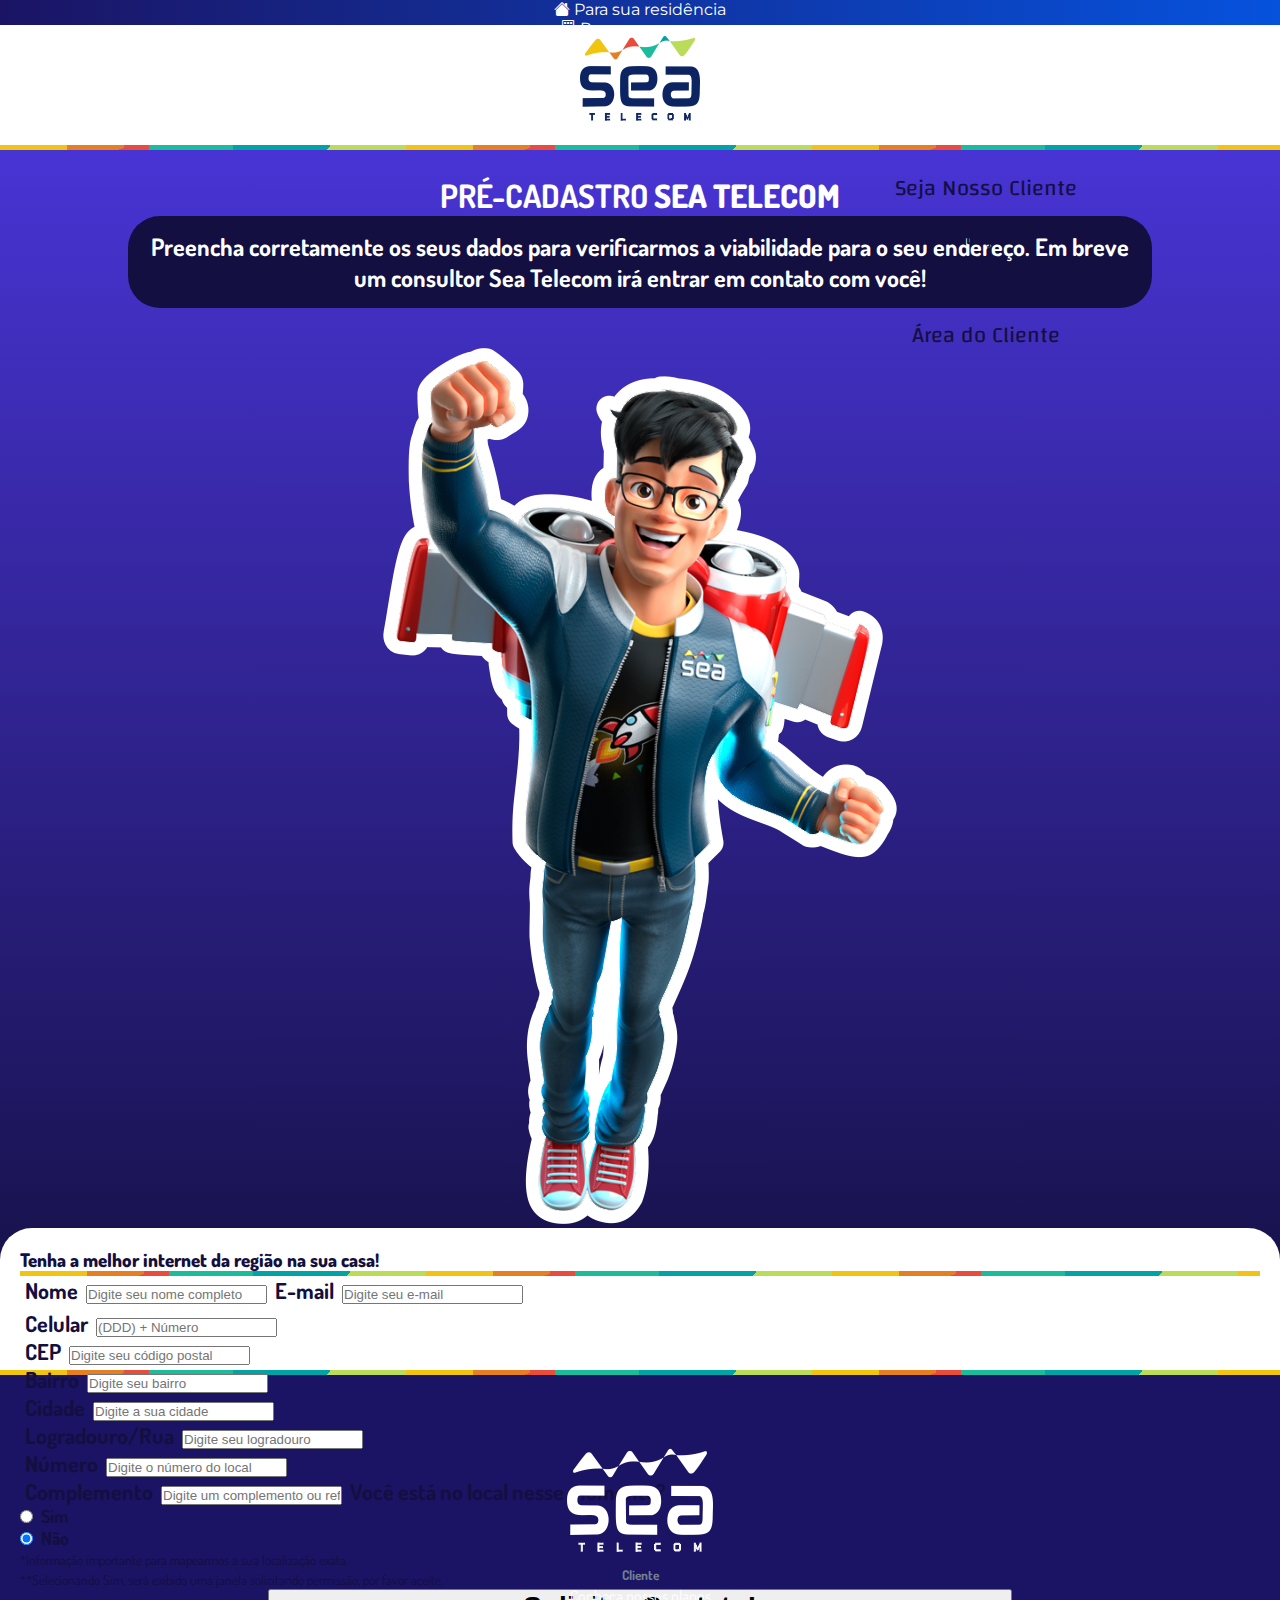
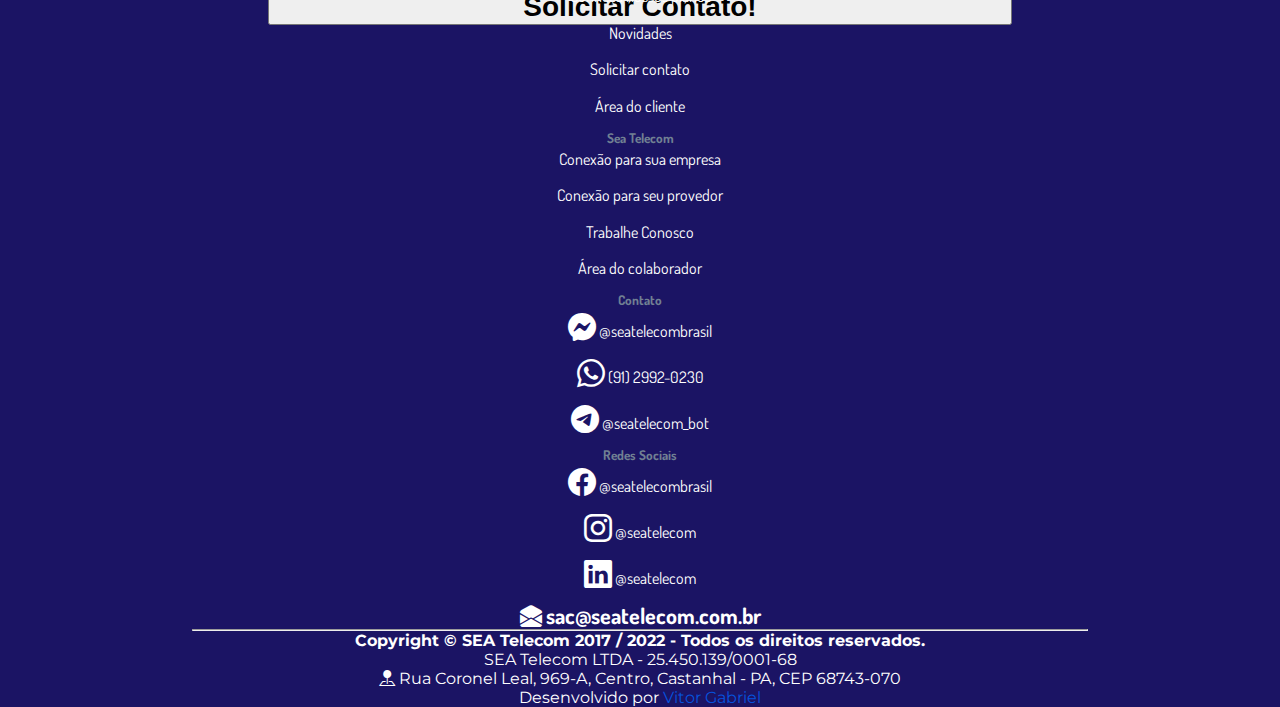
==== commit 472f7885: "response layout v3" ====
--- a/pages/contato.html
+++ b/pages/contato.html
@@ -6,11 +6,11 @@
   		<meta name="keywords" content="HTML, CSS, JavaScript, jQuery">
   		<meta name="author" content="Vitor G. Dantas">
   		<meta name="viewport" content="width=device-width, initial-scale=1.0">
-		<title>Contato - Sea Telecom</title>
+		<title>Entre em Contato - Sea Telecom</title>
 		<link rel="icon" type="image/ico" href="../src/seaicon.png">
 		<link rel="stylesheet" href="../styles/styles.css">
 		<link rel="stylesheet" href="../styles/animations.css">
-		<link rel="stylesheet" href="../libs/bootstrap.css">
+		<link href="https://cdn.jsdelivr.net/npm/bootstrap@5.1.3/dist/css/bootstrap.min.css" rel="stylesheet" integrity="sha384-1BmE4kWBq78iYhFldvKuhfTAU6auU8tT94WrHftjDbrCEXSU1oBoqyl2QvZ6jIW3" crossorigin="anonymous">
 		<link rel="stylesheet" href="https://cdn.jsdelivr.net/npm/bootstrap-icons@1.5.0/font/bootstrap-icons.css">
 	</head>
 	<body>
@@ -35,12 +35,13 @@
 		<div class="menu" align="center">
 			<div class="container">
 			  <div class="row">
-			    <div class="col-sm-3"><a href="../index.html">
-			    <img src="../src/navbar/logomain.png"></a></div>
+			    <div class="col-sm-3" align="center"><a href="../index.html">
+			    <img src="../src/navbar/logomain.png"></a>
+				</div>
 			    <div class="col-sm-9" style="margin-top: 30px">
-			      <div class="row">
-			        <div class="col-8 col-sm-3">
-			          <a href="#solcont" style="text-decoration: none; color: #130f40"><p id="menuitem">Seja Nosso Cliente</p></a>
+			      <div class="row" align="center">
+			        <div class="col-8 col-sm-3">
+			          <a href="#cardcadastro" id="menuitem" style="text-decoration: none; color: #130f40">Seja Nosso Cliente</a>
 			        </div>
 			        <div class="col-8 col-sm-3">
 			          <a href="../index.html#solucoes" id="menuitem" style="width: 50%; text-decoration: none; color: #130f40">Soluções</a>
@@ -55,6 +56,46 @@
 			    </div>
 			  </div>
 			</div>
+			<nav class="navbar navbar-light bg-light fixed-top" id="menumobile">
+			  <div class="container-fluid" id="contentoffcanvas">
+			    <a class="navbar-brand" id="logomain" href="../index.html"><img src="../src/navbar/logomobile.png"></a>
+			    <button class="navbar-toggler" type="button" data-bs-toggle="offcanvas" data-bs-target="#offcanvasNavbar" aria-controls="offcanvasNavbar">
+			      <span class="navbar-toggler-icon"></span>
+			    </button>
+			    <div class="offcanvas offcanvas-end" tabindex="-1" id="offcanvasNavbar" aria-labelledby="offcanvasNavbarLabel">
+			      <div class="offcanvas-header">
+			        <h5 class="offcanvas-title" id="offcanvasNavbarLabel"><img src="../src/navbar/logomobilecanvas.png"></h5>
+			        <button type="button" class="btn-close text-reset" data-bs-dismiss="offcanvas" aria-label="Close"></button>
+			      </div>
+			      <div class="offcanvas-body">
+			        <ul class="navbar-nav justify-content-end flex-grow-1 pe-3">
+			          <li class="nav-item">
+			            <a class="nav-link" aria-current="page" href="../index.html">Inicio</a>
+			          </li>
+			          <li class="nav-item">
+			            <a class="nav-link active" href="#cardcadastro">Seja Nosso Cliente</a>
+			          </li>
+			          <li class="nav-item dropdown">
+			            <a class="nav-link dropdown-toggle" href="#" id="offcanvasNavbarDropdown" role="button" data-bs-toggle="dropdown" aria-expanded="false">
+			              Soluções
+			            </a>
+			            <ul class="dropdown-menu" aria-labelledby="offcanvasNavbarDropdown">
+			              <li><a class="dropdown-item" href="../index.html#planos">Soluções para sua Residência</a></li>
+			              <li><a class="dropdown-item" href="../index.html#empresa">Soluções para sua Empresa</a></li>
+						  <li><a class="dropdown-item" href="../index.html#provedor">Soluções para seu Provedor</a></li>
+			            </ul>
+			          </li>
+			           <li class="nav-item">
+			            <a class="nav-link" href="#novidades">Notícias</a>
+			          </li>
+			          <li class="nav-item">
+			            <a class="nav-link" href="http://mk.seatelecom.com.br:8080/sac/login/?sys=SAC">Área do Cliente</a>
+			          </li>
+			        </ul>
+			      </div>
+			    </div>
+			  </div>
+			</nav>
 		</div>
 	<!-- Menu/NavBar -->
 	<!-- hr -->
@@ -65,7 +106,7 @@
 			<div class="container">
 			  <div class="row">
 			    <div class="col">
-			      <img src="../src/nick.png" id="cardcadastro">
+			      <img src="../src/nick.png" id="cardnick">
 			    </div>
 			    <div class="col" id="solcont" align="left">
 			    	<div class="formulario" id="cardcadastro">
@@ -132,7 +173,7 @@
 		</div>
 		<div id="separator"></div>
 		<footer class="rodape">
-			<div class="container">
+			<div class="container" align="center">
 			  <div class="row">
 			    <div class="col" style="padding-top: 40px">
 			    	<div class="itemrodape" id="itemrodape" align="center">
@@ -186,13 +227,12 @@
 			  	<center>
 			  	<a href="mailto:sac@seatelecom.com.br" style="font-size: 22px;text-decoration: none; color: white"><i class="bi bi-envelope-open-fill"></i> <strong>sac@seatelecom.com.br</strong></a>
 				<hr id="final">
-				<p id="final" align="center"><strong>Copyright © SEA Telecom 2017 / 2021 - Todos os direitos reservados.</strong><br>SEA Telecom LTDA - 25.450.139/0001-68<br><i class="bi bi-pin-map-fill"></i> Rua Coronel Leal, 969-A, Centro, Castanhal - PA, CEP 68743-070<br>Desenvolvido por <a href="https:github.com/r0t1v" style="text-decoration: none; color: #0652DD">Vitor Gabriel</a></p>
+				<p id="final" align="center"><strong>Copyright © SEA Telecom 2017 / 2022 - Todos os direitos reservados.</strong><br>SEA Telecom LTDA - 25.450.139/0001-68<br><i class="bi bi-pin-map-fill"></i> Rua Coronel Leal, 969-A, Centro, Castanhal - PA, CEP 68743-070<br>Desenvolvido por <a href="https://github.com/r0t1v" target="blank" style="text-decoration: none; color: #0652DD">Vitor Gabriel</a></p>
 				</center>
 			</div>
 			</div>
 		</footer>
-		<script type="text/javacript" src="../scripts/script.js"></script>
-		<script type="text/javacript" src="../libs/bootstrap.js"></script>
-		<script type="text/javacript" src="../libs/jquery-3.5.1.min.js"></script>
+		<script src="https://cdn.jsdelivr.net/npm/bootstrap@5.1.3/dist/js/bootstrap.bundle.min.js" integrity="sha384-ka7Sk0Gln4gmtz2MlQnikT1wXgYsOg+OMhuP+IlRH9sENBO0LRn5q+8nbTov4+1p" crossorigin="anonymous"></script>
+		<script src="https://code.jquery.com/jquery-3.6.0.js"></script>
 	</body>
 </html>--- a/styles/styles.css
+++ b/styles/styles.css
@@ -10,22 +10,40 @@
   scroll-behavior: smooth;
 }
 /* CELULAR PEQUENOS */
-@media screen and (max-width: 580px) {
+@media screen and (max-width: 579px) {
 .navinit{
 	background-image: linear-gradient(to right, #1B1464 , #0652DD);
 	width: 100%;
 	height: 12px;
 	font-family: Montserrat;
 	font-size: 8px;
+	display: none;
 }
 .menu{
 	width: 300px;
-	height: 280px;
+	height: 110px;
 	font-family: Changa;
 	font-size: 18px;
 	margin-top: 10px;
 	text-decoration: none;
-	margin-left: 21%;
+	margin-left: auto;
+	margin-right: auto;
+	left: 0;
+	right: 0;
+}
+.menu .container{
+	display: none;
+}
+#logomain{
+	margin: 3px 0px 0px 10px;
+}
+#menumobile{
+	border-bottom-right-radius: 2rem; 
+	border-bottom-left-radius: 2rem;
+	background-color: white;
+}
+#contentoffcanvas .navbar-toggler{
+	margin: 10px 20px 0px 0px;
 }
 #separator{
 	background-repeat: repeat-x;
@@ -34,7 +52,6 @@
 	height: 5px;
 }
 .groundbar{
-	/*margin-top: 125px;*/
 	background-color: #130F40;
 	height: 80px;
 	padding: 5px;
@@ -60,8 +77,12 @@
 #foguete{
 	width: 250px;
 	position: absolute;
-	top: 400px;
-	left: 18%;
+	top: 250px;
+	margin-left: auto;
+	margin-right: auto;
+	left: 0;
+	right: 0;
+	text-align: center;
 	display: flex;
 	justify-content: center;
 	align-items: center;
@@ -77,7 +98,7 @@
 	font-size: 20px;
 	color: white;
 	font-weight: bold;
-	border-radius: 3.5rem;
+	border-radius: 2.5rem;
 	background: #4834d4;
 	padding: 10px 30px;
 }
@@ -92,15 +113,20 @@
 	color: #130F40;
 	font-size: 36px;
 }
-.infomain .container{
+.infomain .conteudoplanos{
 	width: 100%;
 	margin-top: 35px;
+	overflow-x: auto;
+	display: flex;
+    flex-direction: row;
 }
 #planocontainer{
 	border-radius: 2rem;
 	padding: 0px;
-	width: 240px;
+	min-width: 260px;
 	margin-top: 20px;
+	margin-left: 15px;
+	margin-right: 15px;
 }
 #planotop{
 	background-color: #1B1464;
@@ -163,10 +189,9 @@
 	width: 100%;
 	font-family: Dosis;
 	background-image: linear-gradient(to bottom, #686de0 , #4834d4);
-	padding: 15px;
-	height: 1950px;
-	border-top-right-radius: 7.25rem;
-	border-top-left-radius: 7.25rem;
+	padding: 5px;
+	border-top-right-radius: 3rem;
+	border-top-left-radius: 3rem;
 	margin-top: 35px;
 }
 .cobertura h1{
@@ -180,118 +205,19 @@
 	font-weight: bold;
 }
 .cobertura .container{
+	padding: 0px;
 	margin-top: 30px;
 	font-size: 16px;
 	color: white;
 	padding: 10px;
 }
-.cobertura  li{
+.cobertura li{
 	padding: 10px;
 }
 /* Cobertura cards*/
-.infra .container .row .col .card-body{
-	background: #00a8ff;
-	border-radius: 3rem;
-	box-shadow: 0px 10px #0097e6;
-	width: 200px;
-	margin-top: 40px;
-}
-.infra .container .row .col .card-body i{ 
-	font-size: 32px;
-}
-/* Cobertura cards*/
-.solucoes{
-	width: 100%;
-	font-family: Dosis;
-	height: 1870px;
-	font-size: 22px;
-	color: #4834d4;
-}
-#cardsolution{
-	width: 300px;
-}
-.solucoes h1{
-	height: 90px;
-	font-size: 62px;
-	font-weight: bold;
-	background-color: #1B1464;
-	box-shadow: 0px 10px #130f40;
-	color: white;
-	border-bottom-left-radius: 3rem;
-	border-bottom-right-radius: 3rem;
-}
-.solucao-cliente{
-	width: 100%;
-	font-family: Dosis;
-	height: 1500px;
-	font-size: 22px;
-}
-.solucao-cliente h1{
-	margin-top: 20px;
-	width: 100%;
-	height: 100px;
-	font-size: 38px;
-	font-weight: bold;
-	background-color: #4834d4;
-	box-shadow: 0px 10px #686de0;
-	color: white;
-	border-radius: 3rem;
-}
-.solucao-cliente .cliente .container .row .col .card-body{
-	margin-top: 40px;
-	background: #00d2d3;
-	border-radius: 3rem;
-	box-shadow: 0px 10px #01a3a4;
-	color: white;
-}
-.solucao-empresa{
-	width: 100%;
-	font-family: Dosis;
-	height: 1270px;
-	font-size: 22px;
-}
-.solucao-empresa h1{
-	width: 100%;
-	height: 100px;
-	font-size: 38px;
-	font-weight: bold;
-	background-color: #4834d4;
-	box-shadow: 0px 10px #686de0;
-	color: white;
-	border-radius: 3rem;
-}
-.solucao-empresa .empresa .container .row .col .card-body{
-	margin-top: 40px;
-	background: #1dd1a1;
-	border-radius: 3rem;
-	box-shadow: 0px 10px #10ac84;
-	color: white;
-}
-.solucao-provedor{
-	width: 100%;
-	font-family: Dosis;
-	height: 1230px;
-	font-size: 22px;
-}
-.solucao-provedor .provedor .container .row .col .card-body{
-	margin-top: 40px;
-	background: #9980FA;
-	border-radius: 3rem;
-	box-shadow: 0px 10px #5758BB;
-	color: white;
-}
-.solucao-provedor h1{
-	width: 100%;
-	height: 100px;
-	font-size: 38px;
-	font-weight: bold;
-	background-color: #4834d4;
-	box-shadow: 0px 10px #686de0;
-	color: white;
-	border-radius: 3rem;
-}
 #cards{
-	width: 300px;
+	min-width: 300px;
+	margin: 30px 15px 30px 15px;
 	border-radius: 3rem;
 	box-shadow: 0px 5px 10px #4834d4;
 }
@@ -309,39 +235,193 @@
 	font-size: 18px;
 	color: #4834d4;
 }
-.solucoes .container .row .col{
+.infra .conteudoinfra{
+	width: 100%;
+	overflow-x: auto;
+	display: flex;
+    flex-direction: row;
+    color: white;
+}
+.infra .conteudoinfra .card-body{
+	background: #00a8ff;
+	border-radius: 3rem;
+	box-shadow: 0px 10px #0097e6;
+	min-width: 250px;
+	margin-top: 40px;
+	margin-left: 15px;
+	margin-right: 15px;
+	margin-bottom: 20px;
+}
+.infra .conteudoinfra .card-body h2{ 
+	color: white;
+}
+.infra .conteudoinfra .card-body i{ 
+	font-size: 32px;
+}
+/* Cobertura cards*/
+.solucoes{
+	width: 100%;
+	font-family: Dosis;
+	height: 435px;
+	font-size: 22px;
+	color: #4834d4;
+}
+.solucoes .conteudosolucoes{
+	width: 100%;
+	overflow-x: auto;
+	display: flex;
+    flex-direction: row;
+}
+.solucoes h1{
+	height: 90px;
+	font-size: 62px;
+	font-weight: bold;
+	background-color: #1B1464;
+	box-shadow: 0px 10px #130f40;
+	color: white;
+	border-bottom-left-radius: 3rem;
+	border-bottom-right-radius: 3rem;
+}
+.solucao-cliente{
+	width: 100%;
+	font-family: Dosis;
+	height: 350px;
+	font-size: 22px;
+}
+.solucao-cliente h1{
 	margin-top: 20px;
+	width: 100%;
+	padding: 10px;
+	font-size: 32px;
+	font-weight: bold;
+	background-color: #4834d4;
+	box-shadow: 0px 10px #686de0;
+	color: white;
+	border-radius: 3rem;
+}
+.solucao-cliente .cliente .conteudocliente{
+	width: 100%;
+	overflow: auto;
+	display: flex;
+    flex-direction: row;
+}
+.solucao-cliente .cliente .conteudocliente .card-body{
+	min-width: 275px;
+	background: #00d2d3;
+	border-radius: 3rem;
+	box-shadow: 0px 10px #01a3a4;
+	color: white;
+	margin: 30px 15px 30px 15px;
+}
+.solucao-cliente .cliente .conteudocliente .card-body h2{
+	color: white;
+	font-weight: bold
+}
+.solucao-empresa{
+	width: 100%;
+	font-family: Dosis;
+	height: 350px;
+	font-size: 22px;
+}
+.solucao-empresa h1{
+	width: 100%;
+	padding: 10px;
+	font-size: 32px;
+	font-weight: bold;
+	background-color: #4834d4;
+	box-shadow: 0px 10px #686de0;
+	color: white;
+	border-radius: 3rem;
+}
+.solucao-empresa .empresa .conteudoempresa{
+	width: 100%;
+	overflow: auto;
+	display: flex;
+	flex-direction: row;
+}
+.solucao-empresa .empresa .conteudoempresa .card-body{
+	min-width: 275px;
+	background: #1dd1a1;
+	border-radius: 3rem;
+	box-shadow: 0px 10px #10ac84;
+	color: white;
+	margin: 30px 15px 30px 15px;
+}
+.solucao-empresa .empresa .conteudoempresa .card-body h2{
+	color: white;
+	font-weight: bold;
+}
+.solucao-provedor{
+	width: 100%;
+	font-family: Dosis;
+	height: 350px;
+	font-size: 22px;
+}
+.solucao-provedor .provedor .conteudoprovedor {
+	width: 100%;
+	overflow: auto;
+	display: flex;
+	flex-direction: row;
+}
+.solucao-provedor .provedor .conteudoprovedor .card-body{
+	min-width: 275px;
+	background: #9980FA;
+	border-radius: 3rem;
+	box-shadow: 0px 10px #5758BB;
+	color: white;
+	margin: 30px 15px 30px 15px;
+}
+.solucao-provedor .provedor .conteudoprovedor .card-body h2{
+	color: white;
+	font-weight: bold
+}
+.solucao-provedor h1{
+	width: 100%;
+	padding: 10px;
+	font-size: 32px;
+	font-weight: bold;
+	background-color: #4834d4;
+	box-shadow: 0px 10px #686de0;
+	color: white;
+	border-radius: 3rem;
 }
 .novidades{
 	width: 100%;
 	font-family: Dosis;
-	height: 2150px;
-}
-.novidades h1{
+}
+.novidades h2{
 	color: #341f97;
 	font-size: 38px;
 	background-color: #bdc3c7;
 	box-shadow: 0px 8px #95a5a6;
 	border-radius: 2rem;
 	width: 90%;
-	margin-top: 40px;
 	margin-bottom: 40px;
-}
-.novidades h2{
+	padding: 5px;
+}
+#maisnoticia{
 	font-size: 38px;
 	border-radius: 2rem;
 	width: 50%;
 	margin: 20px;
+	margin-bottom: 40px;
+}
+.novidades .container{
+	width: 100%;
+	overflow-x: auto;
+	display: flex;
+	flex-direction: row;
 }
 #cardnoticia{
-	width: 300px;
+	min-width: 325px;
+	margin: 30px 15px 30px 15px;
 }
 .rodape{
 	width: 100%;
-	height: 1300px;
 	background-color: #1B1464;
 	color: white;
 	font-family: Dosis;
+	font-size: 14px;
 }
 .rodape .container{
 	padding-top: 30px;
@@ -354,12 +434,17 @@
 }
 #itemrodape{
 	width: 200px;
+}
+#itemrodape ul{
+	padding: 0;
 }
 #final{
 	width: 90%;
 	bottom: 0px;
 	font-family: Montserrat;
-}
+	font-size: 14px;
+}
+/* PAGINA DE NOTICIA*/
 .mainnovidade{
 	width: 100%;
 	font-family: Dosis;
@@ -372,12 +457,13 @@
 	margin: 10px;
 }
 .mainnovidade table{
-	width: 70%;
-	padding: 10px;
-}
+	width: 85%;
+	padding: 10px;
+}
+/* PAGINA DE NOTICIA*/
+/* PAGINA DE CONTATO*/
 .cadastro{
 	width: 100%;
-	height: 2130px;
 	background-image: linear-gradient(to bottom, #4834d4, #130f40);
 	font-family: Dosis;
 }
@@ -394,6 +480,9 @@
 	border-radius: 2rem;
 	color: white;
 }
+#cardnick{
+	display: none;
+}
 #cardcadastro{
 	width: 350px;
 }
@@ -420,10 +509,11 @@
 	margin-top: 5px;
 	padding: 0px;
 }
-}
-/* CELULAR  */
-/* CELULAR NORMAIS */
-@media screen and (min-width: 580px) and (max-width: 770px) {
+/* PAGINA DE CONTATO*/
+}
+/* CELULAR PEQUENO */
+/* SMARTHPONES E TABLETS */
+@media screen and (min-width: 580px) and (max-width: 950px) {
 .navinit{
 	background-image: linear-gradient(to right, #1B1464 , #0652DD);
 	width: 100%;
@@ -440,6 +530,9 @@
 	margin-bottom: 10px;
 	text-decoration: none;
 }
+#menumobile{
+	display: none;
+}
 #separator{
 	background-repeat: repeat-x;
 	background-image: url("../src/navbar/hr.png");
@@ -447,7 +540,6 @@
 	height: 5px;
 }
 .groundbar{
-	/*margin-top: 125px;*/
 	background-color: #130F40;
 	height: 50px;
 	padding: 5px;
@@ -473,7 +565,10 @@
 #foguete{
 	position: absolute;
 	top: 215px;
-	left: 25%;
+	margin-left: auto;
+	margin-right: auto;
+	left: 0;
+	right: 0;
 	display: flex;
 	justify-content: center;
 	align-items: center;
@@ -486,10 +581,10 @@
 }
 .infomain h3{
 	width: 100%;
-	font-size: 28px;
-	color: white;
-	font-weight: bold;
-	border-radius: 3.5rem;
+	font-size: 26px;
+	color: white;
+	font-weight: bold;
+	border-radius: 2.5rem;
 	background: #4834d4;
 	padding: 10px 30px;
 }
@@ -500,19 +595,22 @@
 }
 .infomain h2{
 	margin-top: 20px;
-	width: 75%;
+	width: 95%;
 	color: #130F40;
-	font-size: 52px;
-}
-.infomain .container{
+	font-size: 44px;
+}
+.infomain .conteudoplanos{
 	width: 100%;
 	margin-top: 35px;
+	overflow-x: auto;
+	display: flex;
+    flex-direction: row;
 }
 #planocontainer{
 	border-radius: 2rem;
 	padding: 0px;
-	width: 240px;
-	margin-top: 20px;
+	min-width: 260px;
+	margin: 20px 10px 20px 10px;
 }
 #planotop{
 	background-color: #1B1464;
@@ -576,9 +674,8 @@
 	font-family: Dosis;
 	background-image: linear-gradient(to bottom, #686de0 , #4834d4);
 	padding: 15px;
-	height: 1500px;
-	border-top-right-radius: 7.25rem;
-	border-top-left-radius: 7.25rem;
+	border-top-right-radius: 3rem;
+	border-top-left-radius: 3rem;
 	margin-top: 35px;
 }
 .cobertura h1{
@@ -601,105 +698,9 @@
 	padding: 10px;
 }
 /* Cobertura cards*/
-.infra .container .row .col .card-body{
-	background: #00a8ff;
-	border-radius: 3rem;
-	box-shadow: 0px 10px #0097e6;
-	width: 200px;
-	margin-top: 40px;
-}
-.infra .container .row .col .card-body i{ 
-	font-size: 32px;
-}
-/* Cobertura cards*/
-.solucoes{
-	width: 100%;
-	font-family: Dosis;
-	height: 1150px;
-	font-size: 22px;
-	color: #4834d4;
-}
-.solucoes h1{
-	height: 90px;
-	font-size: 62px;
-	font-weight: bold;
-	background-color: #1B1464;
-	box-shadow: 0px 10px #130f40;
-	color: white;
-	border-bottom-left-radius: 3rem;
-	border-bottom-right-radius: 3rem;
-}
-.solucao-cliente{
-	width: 100%;
-	font-family: Dosis;
-	height: 650px;
-	font-size: 22px;
-}
-.solucao-cliente h1{
-	margin-top: 20px;
-	width: 100%;
-	height: 70px;
-	font-size: 48px;
-	font-weight: bold;
-	background-color: #4834d4;
-	box-shadow: 0px 10px #686de0;
-	color: white;
-	border-radius: 3rem;
-}
-.solucao-cliente .cliente .container .row .col .card-body{
-	margin-top: 40px;
-	background: #00d2d3;
-	border-radius: 3rem;
-	box-shadow: 0px 10px #01a3a4;
-	color: white;
-}
-.solucao-empresa{
-	width: 100%;
-	font-family: Dosis;
-	height: 850px;
-	font-size: 22px;
-}
-.solucao-empresa h1{
-	width: 100%;
-	height: 70px;
-	font-size: 48px;
-	font-weight: bold;
-	background-color: #4834d4;
-	box-shadow: 0px 10px #686de0;
-	color: white;
-	border-radius: 3rem;
-}
-.solucao-empresa .empresa .container .row .col .card-body{
-	margin-top: 40px;
-	background: #1dd1a1;
-	border-radius: 3rem;
-	box-shadow: 0px 10px #10ac84;
-	color: white;
-}
-.solucao-provedor{
-	width: 100%;
-	font-family: Dosis;
-	height: 600px;
-	font-size: 22px;
-}
-.solucao-provedor .provedor .container .row .col .card-body{
-	margin-top: 40px;
-	background: #9980FA;
-	border-radius: 3rem;
-	box-shadow: 0px 10px #5758BB;
-	color: white;
-}
-.solucao-provedor h1{
-	width: 100%;
-	height: 70px;
-	font-size: 48px;
-	font-weight: bold;
-	background-color: #4834d4;
-	box-shadow: 0px 10px #686de0;
-	color: white;
-	border-radius: 3rem;
-}
 #cards{
+	min-width: 300px;
+	margin: 30px 15px 30px 15px;
 	border-radius: 3rem;
 	box-shadow: 0px 5px 10px #4834d4;
 }
@@ -717,35 +718,189 @@
 	font-size: 18px;
 	color: #4834d4;
 }
-.solucoes .container .row .col{
+.infra .conteudoinfra{
+	width: 100%;
+	overflow-x: auto;
+	display: flex;
+    flex-direction: row;
+    color: white;
+}
+.infra .conteudoinfra .card-body{
+	background: #00a8ff;
+	border-radius: 3rem;
+	box-shadow: 0px 10px #0097e6;
+	min-width: 250px;
+	margin-top: 40px;
+	margin-left: 15px;
+	margin-right: 15px;
+	margin-bottom: 20px;
+}
+.infra .conteudoinfra .card-body h2{ 
+	color: white;
+}
+.infra .conteudoinfra .card-body i{ 
+	font-size: 32px;
+}
+/* Cobertura cards*/
+.solucoes{
+	width: 100%;
+	font-family: Dosis;
+	font-size: 22px;
+	color: #4834d4;
+	margin-bottom: 50px;
+}
+.solucoes .conteudosolucoes{
+	width: 100%;
+	overflow-x: auto;
+	display: flex;
+    flex-direction: row;
+}
+.solucoes h1{
+	height: 90px;
+	font-size: 62px;
+	font-weight: bold;
+	background-color: #1B1464;
+	box-shadow: 0px 10px #130f40;
+	color: white;
+	border-bottom-left-radius: 3rem;
+	border-bottom-right-radius: 3rem;
+}
+.solucao-cliente{
+	width: 100%;
+	font-family: Dosis;
+	font-size: 22px;
+	margin-bottom: 50px;
+}
+.solucao-cliente h1{
 	margin-top: 20px;
+	width: 100%;
+	padding: 10px;
+	font-size: 44px;
+	font-weight: bold;
+	background-color: #4834d4;
+	box-shadow: 0px 10px #686de0;
+	color: white;
+	border-radius: 3rem;
+}
+.solucao-cliente .cliente .conteudocliente{
+	width: 100%;
+	overflow: auto;
+	display: flex;
+    flex-direction: row;
+}
+.solucao-cliente .cliente .conteudocliente .card-body{
+	min-width: 275px;
+	background: #00d2d3;
+	border-radius: 3rem;
+	box-shadow: 0px 10px #01a3a4;
+	color: white;
+	margin: 30px 15px 30px 15px;
+}
+.solucao-cliente .cliente .conteudocliente .card-body h2{
+	color: white;
+	font-weight: bold
+}
+.solucao-empresa{
+	width: 100%;
+	font-family: Dosis;
+	font-size: 22px;
+	margin-bottom: 50px;
+}
+.solucao-empresa h1{
+	width: 100%;
+	padding: 10px;
+	font-size: 44px;
+	font-weight: bold;
+	background-color: #4834d4;
+	box-shadow: 0px 10px #686de0;
+	color: white;
+	border-radius: 3rem;
+}
+.solucao-empresa .empresa .conteudoempresa{
+	width: 100%;
+	overflow: auto;
+	display: flex;
+	flex-direction: row;
+}
+.solucao-empresa .empresa .conteudoempresa .card-body{
+	min-width: 275px;
+	background: #1dd1a1;
+	border-radius: 3rem;
+	box-shadow: 0px 10px #10ac84;
+	color: white;
+	margin: 30px 15px 30px 15px;
+}
+.solucao-empresa .empresa .conteudoempresa .card-body h2{
+	color: white;
+	font-weight: bold;
+}
+.solucao-provedor{
+	width: 100%;
+	font-family: Dosis;
+	font-size: 22px;
+	margin-bottom: 50px;
+}
+.solucao-provedor .provedor .conteudoprovedor {
+	width: 100%;
+	overflow: auto;
+	display: flex;
+	flex-direction: row;
+}
+.solucao-provedor .provedor .conteudoprovedor .card-body{
+	min-width: 275px;
+	background: #9980FA;
+	border-radius: 3rem;
+	box-shadow: 0px 10px #5758BB;
+	color: white;
+	margin: 30px 15px 30px 15px;
+}
+.solucao-provedor .provedor .conteudoprovedor .card-body h2{
+	color: white;
+	font-weight: bold
+}
+.solucao-provedor h1{
+	width: 100%;
+	padding: 10px;
+	font-size: 44px;
+	font-weight: bold;
+	background-color: #4834d4;
+	box-shadow: 0px 10px #686de0;
+	color: white;
+	border-radius: 3rem;
 }
 .novidades{
 	width: 100%;
 	font-family: Dosis;
-	height: 2150px;
-}
-.novidades h1{
+}
+.novidades h2{
 	color: #341f97;
-	font-size: 64px;
+	font-size: 52px;
 	background-color: #bdc3c7;
 	box-shadow: 0px 8px #95a5a6;
 	border-radius: 2rem;
 	width: 90%;
-	margin: 40px;
-}
-.novidades h2{
+	margin-bottom: 40px;
+	padding: 5px;
+}
+#maisnoticia{
 	font-size: 38px;
 	border-radius: 2rem;
 	width: 50%;
 	margin: 20px;
+	margin-bottom: 50px;
+}
+.novidades .container{
+	width: 100%;
+	overflow-x: auto;
+	display: flex;
+	flex-direction: row;
 }
 #cardnoticia{
-	width: 300px;
+	min-width: 600px;
+	margin: 30px 15px 30px 15px;
 }
 .rodape{
 	width: 100%;
-	height: 930px;
 	background-color: #1B1464;
 	color: white;
 	font-family: Dosis;
@@ -800,6 +955,12 @@
 	border-radius: 2rem;
 	color: white;
 }
+#cardnick{
+	display: none;
+}
+#cardcadastro{
+	width: 700px;
+}
 .cadastro .container{
 	margin-top: 40px;
 }
@@ -824,23 +985,26 @@
 	padding: 0px;
 }
 }
-/* CELULAR NORMAIS */
-/* TABLETS  */
-@media screen and (min-width: 770px) and (max-width: 950px) {
+/*SMARTPHONES MAIORES E TABLETS*/
+/*DESKTOP*/
+@media screen and (min-width: 951px) {
 .navinit{
 	background-image: linear-gradient(to right, #1B1464 , #0652DD);
 	width: 100%;
-	height: 20px;
+	height: 25px;
 	font-family: Montserrat;
-	font-size: 14px;
 }
 .menu{
 	width: 100%;
 	height: 100px;
 	font-family: Changa;
-	font-size: 18px;
-	margin: 10px 0px 10px 0px;
+	font-size: 22px;
+	margin-top: 10px;
+	margin-bottom: 10px;
 	text-decoration: none;
+}
+#menumobile{
+	display: none;
 }
 #separator{
 	background-repeat: repeat-x;
@@ -875,7 +1039,11 @@
 #foguete{
 	position: absolute;
 	top: 215px;
-	left: 31%;
+	margin-left: auto;
+	margin-right: auto;
+	left: 0;
+	right: 0;
+	text-align: center;
 	display: flex;
 	justify-content: center;
 	align-items: center;
@@ -887,8 +1055,8 @@
 	margin: 20px 0px 20px 0px;
 }
 .infomain h3{
-	width: 100%;
-	font-size: 26px;
+	width: 85%;
+	font-size: 28px;
 	color: white;
 	font-weight: bold;
 	border-radius: 3.5rem;
@@ -902,20 +1070,22 @@
 }
 .infomain h2{
 	margin-top: 20px;
-	width: 75%;
+	width: 80%;
 	color: #130F40;
-	font-size: 52px;
-}
-.infomain .container{
+	font-size: 56px;
+}
+.infomain .conteudoplanos{
 	width: 100%;
 	margin-top: 35px;
+	overflow-x: auto;
+	display: flex;
+    flex-direction: row;
 }
 #planocontainer{
 	border-radius: 2rem;
 	padding: 0px;
-	margin: 0px;
-	width: 260px;
-	margin-top: 20px;
+	min-width: 260px;
+	margin: 15px 20px 15px 20px;
 }
 #planotop{
 	background-color: #1B1464;
@@ -939,7 +1109,7 @@
 }
 #planobody{
 	padding: 0px;
-	font-size: 16px;
+	font-size: 18px;
 }
 #planobody i{
 	color: #00a8ff;
@@ -979,13 +1149,12 @@
 	font-family: Dosis;
 	background-image: linear-gradient(to bottom, #686de0 , #4834d4);
 	padding: 15px;
-	height: 1250px;
 	border-top-right-radius: 7.25rem;
 	border-top-left-radius: 7.25rem;
 	margin-top: 35px;
 }
 .cobertura h1{
-	width: 75%;
+	width: 50%;
 	margin-top: 25px;
 	border-radius: 1.25rem;
 	background: #f9ca24;
@@ -996,7 +1165,7 @@
 }
 .cobertura .container{
 	margin-top: 30px;
-	font-size: 22px;
+	font-size: 32px;
 	color: white;
 	padding: 10px;
 }
@@ -1004,103 +1173,10 @@
 	padding: 10px;
 }
 /* Cobertura cards*/
-.infra .container .row .col .card-body{
-	background: #00a8ff;
-	border-radius: 3rem;
-	box-shadow: 0px 10px #0097e6;
-}
-.infra .container .row .col .card-body i{ 
-	font-size: 64px;
-}
 /* Cobertura cards*/
-.solucoes{
-	width: 100%;
-	font-family: Dosis;
-	height: 850px;
-	font-size: 16px;
-	color: #4834d4;
-}
-.solucoes h1{
-	height: 90px;
-	font-size: 62px;
-	font-weight: bold;
-	background-color: #1B1464;
-	box-shadow: 0px 10px #130f40;
-	color: white;
-	border-bottom-left-radius: 3rem;
-	border-bottom-right-radius: 3rem;
-}
-.solucao-cliente{
-	width: 100%;
-	font-family: Dosis;
-	height: 680px;
-	font-size: 22px;
-}
-.solucao-cliente h1{
-	margin-top: 20px;
-	width: 90%;
-	height: 90px;
-	font-size: 62px;
-	font-weight: bold;
-	background-color: #4834d4;
-	box-shadow: 0px 10px #686de0;
-	color: white;
-	border-radius: 3rem;
-}
-.solucao-cliente .cliente .container .row .col .card-body{
-	margin-top: 40px;
-	background: #00d2d3;
-	border-radius: 3rem;
-	box-shadow: 0px 10px #01a3a4;
-	color: white;
-}
-.solucao-empresa{
-	width: 100%;
-	font-family: Dosis;
-	height: 680px;
-	font-size: 22px;
-}
-.solucao-empresa h1{
-	width: 90%;
-	height: 90px;
-	font-size: 62px;
-	font-weight: bold;
-	background-color: #4834d4;
-	box-shadow: 0px 10px #686de0;
-	color: white;
-	border-radius: 3rem;
-}
-.solucao-empresa .empresa .container .row .col .card-body{
-	margin-top: 40px;
-	background: #1dd1a1;
-	border-radius: 3rem;
-	box-shadow: 0px 10px #10ac84;
-	color: white;
-}
-.solucao-provedor{
-	width: 100%;
-	font-family: Dosis;
-	height: 600px;
-	font-size: 22px;
-}
-.solucao-provedor .provedor .container .row .col .card-body{
-	margin-top: 40px;
-	background: #9980FA;
-	border-radius: 3rem;
-	box-shadow: 0px 10px #5758BB;
-	color: white;
-}
-.solucao-provedor h1{
-	width: 90%;
-	height: 90px;
-	font-size: 62px;
-	font-weight: bold;
-	background-color: #4834d4;
-	box-shadow: 0px 10px #686de0;
-	color: white;
-	border-radius: 3rem;
-}
 #cards{
+	min-width: 300px;
+	margin: 30px 15px 30px 15px;
 	border-radius: 3rem;
 	box-shadow: 0px 5px 10px #4834d4;
 }
@@ -1118,35 +1194,195 @@
 	font-size: 18px;
 	color: #4834d4;
 }
-.solucoes .container .row .col{
+.infra .conteudoinfra{
+	width: 100%;
+	overflow-x: auto;
+	display: flex;
+    flex-direction: row;
+    color: white;
+}
+.infra .conteudoinfra .card-body{
+	background: #00a8ff;
+	border-radius: 3rem;
+	box-shadow: 0px 10px #0097e6;
+	min-width: 250px;
+	margin: 30px 15px 30px 15px;
+}
+.infra .conteudoinfra .card-body h2{ 
+	color: white;
+}
+.infra .conteudoinfra .card-body i{ 
+	font-size: 32px;
+}
+/* Cobertura cards*/
+.solucoes{
+	width: 100%;
+	font-family: Dosis;
+	font-size: 22px;
+	color: #4834d4;
+}
+#cardsolution{
+	width: 350px;
+}
+.solucoes{
+	width: 100%;
+	font-family: Dosis;
+	font-size: 22px;
+	color: #4834d4;
+	margin-bottom: 50px;
+}
+.solucoes .conteudosolucoes{
+	width: 100%;
+	overflow-x: auto;
+	display: flex;
+    flex-direction: row;
+}
+.solucoes h1{
+	height: 90px;
+	font-size: 62px;
+	font-weight: bold;
+	background-color: #1B1464;
+	box-shadow: 0px 10px #130f40;
+	color: white;
+	border-bottom-left-radius: 3rem;
+	border-bottom-right-radius: 3rem;
+}
+.solucao-cliente{
+	width: 100%;
+	font-family: Dosis;
+	font-size: 22px;
+	margin-bottom: 50px;
+}
+.solucao-cliente h1{
 	margin-top: 20px;
+	width: 60%;
+	padding: 10px;
+	font-size: 62px;
+	font-weight: bold;
+	background-color: #4834d4;
+	box-shadow: 0px 10px #686de0;
+	color: white;
+	border-radius: 3rem;
+}
+.solucao-cliente .cliente .conteudocliente{
+	width: 100%;
+	overflow: auto;
+	display: flex;
+    flex-direction: row;
+}
+.solucao-cliente .cliente .conteudocliente .card-body{
+	min-width: 275px;
+	background: #00d2d3;
+	border-radius: 3rem;
+	box-shadow: 0px 10px #01a3a4;
+	color: white;
+	margin: 30px 15px 30px 15px;
+}
+.solucao-cliente .cliente .conteudocliente .card-body h2{
+	color: white;
+	font-weight: bold
+}
+.solucao-empresa{
+	width: 100%;
+	font-family: Dosis;
+	font-size: 22px;
+	margin-bottom: 50px;
+}
+.solucao-empresa h1{
+	width: 60%;
+	padding: 10px;
+	font-size: 62px;
+	font-weight: bold;
+	background-color: #4834d4;
+	box-shadow: 0px 10px #686de0;
+	color: white;
+	border-radius: 3rem;
+}
+.solucao-empresa .empresa .conteudoempresa{
+	width: 100%;
+	overflow: auto;
+	display: flex;
+	flex-direction: row;
+}
+.solucao-empresa .empresa .conteudoempresa .card-body{
+	min-width: 275px;
+	background: #1dd1a1;
+	border-radius: 3rem;
+	box-shadow: 0px 10px #10ac84;
+	color: white;
+	margin: 30px 15px 30px 15px;
+}
+.solucao-empresa .empresa .conteudoempresa .card-body h2{
+	color: white;
+	font-weight: bold;
+}
+.solucao-provedor{
+	width: 100%;
+	font-family: Dosis;
+	font-size: 22px;
+	margin-bottom: 50px;
+}
+.solucao-provedor .provedor .conteudoprovedor {
+	width: 100%;
+	overflow: auto;
+	display: flex;
+	flex-direction: row;
+}
+.solucao-provedor .provedor .conteudoprovedor .card-body{
+	min-width: 275px;
+	background: #9980FA;
+	border-radius: 3rem;
+	box-shadow: 0px 10px #5758BB;
+	color: white;
+	margin: 30px 15px 30px 15px;
+}
+.solucao-provedor .provedor .conteudoprovedor .card-body h2{
+	color: white;
+	font-weight: bold
+}
+.solucao-provedor h1{
+	width: 60%;
+	padding: 10px;
+	font-size: 62px;
+	font-weight: bold;
+	background-color: #4834d4;
+	box-shadow: 0px 10px #686de0;
+	color: white;
+	border-radius: 3rem;
 }
 .novidades{
 	width: 100%;
 	font-family: Dosis;
-	height: 980px;
-}
-.novidades h1{
+}
+.novidades h2{
 	color: #341f97;
-	font-size: 64px;
+	font-size: 68px;
 	background-color: #bdc3c7;
 	box-shadow: 0px 8px #95a5a6;
 	border-radius: 2rem;
-	width: 70%;
-	margin: 40px;
-}
-.novidades h2{
+	width: 60%;
+	margin-bottom: 40px;
+	padding: 5px;
+}
+#maisnoticia{
 	font-size: 38px;
 	border-radius: 2rem;
 	width: 50%;
 	margin: 20px;
+	margin-bottom: 50px;
+}
+.novidades .container{
+	width: 100%;
+	overflow-x: auto;
+	display: flex;
+	flex-direction: row;
 }
 #cardnoticia{
-	width: 500px;
+	min-width: 650px;
+	margin: 30px 15px 30px 15px;
 }
 .rodape{
 	width: 100%;
-	height: 700px;
 	background-color: #1B1464;
 	color: white;
 	font-family: Dosis;
@@ -1160,11 +1396,8 @@
 .rodape .container .row .col i{
 	font-size: 28px;
 }
-#itemrodape{
-	width: 200px;
-}
 #final{
-	width: 90%;
+	width: 70%;
 	bottom: 0px;
 	font-family: Montserrat;
 }
@@ -1225,398 +1458,4 @@
 	padding: 0px;
 }
 }
-/* TABLETS  */
-/* DESKTOP */
-@media screen and (min-width: 1000px) {
-.navinit{
-	background-image: linear-gradient(to right, #1B1464 , #0652DD);
-	width: 100%;
-	height: 25px;
-	font-family: Montserrat;
-}
-.menu{
-	width: 100%;
-	height: 100px;
-	font-family: Changa;
-	font-size: 22px;
-	margin-top: 10px;
-	margin-bottom: 10px;
-	text-decoration: none;
-	/*position: fixed;
-	background-color: white;*/
-}
-#separator{
-	background-repeat: repeat-x;
-	background-image: url("../src/navbar/hr.png");
-	width: 100%;
-	height: 5px;
-}
-.groundbar{
-	/*margin-top: 125px;*/
-	background-color: #130F40;
-	height: 50px;
-	padding: 5px;
-	color: white;
-}
-.groundbar span{
-	font-family: Dosis;
-	font-size: 28px;
-}
-.assine{
-	width: 100%;
-	height: 300px;
-}
-#canvas{
-	width: 100%;
-	height: 300px;
-	-moz-transform: scale(-1, 1);
-	-webkit-transform: scale(-1, 1);
-	-o-transform: scale(-1, 1);
-	-ms-transform: scale(-1, 1);
-	transform: scale(-1, 1);
-}
-#foguete{
-	position: absolute;
-	top: 215px;
-	left: 450px;
-	display: flex;
-	justify-content: center;
-	align-items: center;
-	flex-direction: column;
-}
-.infomain{
-	width: 100%;
-	font-family: Dosis;
-	margin: 20px 0px 20px 0px;
-}
-.infomain h3{
-	width: 85%;
-	font-size: 28px;
-	color: white;
-	font-weight: bold;
-	border-radius: 3.5rem;
-	background: #4834d4;
-	padding: 10px 30px;
-}
-.infomain h1{
-	width: 75%;
-	font-size: 82px;
-	color: #130F40;
-}
-.infomain h2{
-	margin-top: 20px;
-	width: 75%;
-	color: #130F40;
-	font-size: 52px;
-}
-.infomain .container{
-	width: 100%;
-	margin-top: 35px;
-}
-#planocontainer{
-	border-radius: 2rem;
-	padding: 0px;
-}
-#planotop{
-	background-color: #1B1464;
-	color: white;
-	font-size: 28px;
-	border-top-right-radius: 2rem;
-	border-top-left-radius: 2rem;
-}
-#planotop span{
-	font-size: 16px;
-}
-#planotopgold{
-	background-image: linear-gradient(to top, #f39c12, #f9ca24);
-	color: white;
-	font-size: 28px;
-	border-top-right-radius: 2rem;
-	border-top-left-radius: 2rem;
-}
-#planotopgold span{
-	font-size: 16px;
-}
-#planobody{
-	padding: 0px;
-	font-size: 18px;
-}
-#planobody i{
-	color: #00a8ff;
-}
-#planobody li{
-	padding-bottom: 5px;
-	color: #1B1464;
-}
-#planobot{
-	padding: 0px;
-	background-color: #1B1464;
-	border-bottom-right-radius: 2rem;
-	border-bottom-left-radius: 2rem;
-}
-#planobot li{
-	color: white;
-}
-#planobot strong{
-	color: white;
-	font-size: 64px;
-}
-#planobotgold{
-	padding: 0px;
-	background-image: linear-gradient(to bottom, #f39c12, #f9ca24);
-	border-bottom-right-radius: 2rem;
-	border-bottom-left-radius: 2rem;
-}
-#planobotgold li{
-	color: white;
-}
-#planobotgold strong{
-	color: white;
-	font-size: 64px;
-}
-.cobertura{
-	width: 100%;
-	font-family: Dosis;
-	background-image: linear-gradient(to bottom, #686de0 , #4834d4);
-	padding: 15px;
-	height: 1400px;
-	border-top-right-radius: 7.25rem;
-	border-top-left-radius: 7.25rem;
-	margin-top: 35px;
-}
-.cobertura h1{
-	width: 50%;
-	margin-top: 25px;
-	border-radius: 1.25rem;
-	background: #f9ca24;
-	padding: 10px;
-	color: white;
-	font-size: 42px;
-	font-weight: bold;
-}
-.cobertura .container{
-	margin-top: 30px;
-	font-size: 32px;
-	color: white;
-	padding: 10px;
-}
-.cobertura  li{
-	padding: 10px;
-}
-/* Cobertura cards*/
-.infra .container .row .col .card-body{
-	background: #00a8ff;
-	border-radius: 3rem;
-	box-shadow: 0px 10px #0097e6;
-}
-.infra .container .row .col .card-body i{ 
-	font-size: 64px;
-}
-/* Cobertura cards*/
-.solucoes{
-	width: 100%;
-	font-family: Dosis;
-	height: 680px;
-	font-size: 22px;
-	color: #4834d4;
-}
-.solucoes h1{
-	height: 90px;
-	font-size: 62px;
-	font-weight: bold;
-	background-color: #1B1464;
-	box-shadow: 0px 10px #130f40;
-	color: white;
-	border-bottom-left-radius: 3rem;
-	border-bottom-right-radius: 3rem;
-}
-.solucao-cliente{
-	width: 100%;
-	font-family: Dosis;
-	height: 620px;
-	font-size: 22px;
-}
-.solucao-cliente h1{
-	margin-top: 20px;
-	width: 60%;
-	height: 90px;
-	font-size: 62px;
-	font-weight: bold;
-	background-color: #4834d4;
-	box-shadow: 0px 10px #686de0;
-	color: white;
-	border-radius: 3rem;
-}
-.solucao-cliente .cliente .container .row .col .card-body{
-	margin-top: 40px;
-	background: #00d2d3;
-	border-radius: 3rem;
-	box-shadow: 0px 10px #01a3a4;
-	color: white;
-}
-.solucao-empresa{
-	width: 100%;
-	font-family: Dosis;
-	height: 620px;
-	font-size: 22px;
-}
-.solucao-empresa h1{
-	width: 60%;
-	height: 90px;
-	font-size: 62px;
-	font-weight: bold;
-	background-color: #4834d4;
-	box-shadow: 0px 10px #686de0;
-	color: white;
-	border-radius: 3rem;
-}
-.solucao-empresa .empresa .container .row .col .card-body{
-	margin-top: 40px;
-	background: #1dd1a1;
-	border-radius: 3rem;
-	box-shadow: 0px 10px #10ac84;
-	color: white;
-}
-.solucao-provedor{
-	width: 100%;
-	font-family: Dosis;
-	height: 620px;
-	font-size: 22px;
-}
-.solucao-provedor .provedor .container .row .col .card-body{
-	margin-top: 40px;
-	background: #9980FA;
-	border-radius: 3rem;
-	box-shadow: 0px 10px #5758BB;
-	color: white;
-}
-.solucao-provedor h1{
-	width: 60%;
-	height: 90px;
-	font-size: 62px;
-	font-weight: bold;
-	background-color: #4834d4;
-	box-shadow: 0px 10px #686de0;
-	color: white;
-	border-radius: 3rem;
-}
-#cards{
-	border-radius: 3rem;
-	box-shadow: 0px 5px 10px #4834d4;
-}
-#cardtop{
-	border-top-right-radius: 3rem;
-	border-top-left-radius: 3rem;
-	background-color: #f9ca24;
-	color: white;
-	font-size: 36px;
-}
-#cards h5{
-	color: #130f40;
-}
-#cards p{
-	font-size: 18px;
-	color: #4834d4;
-}
-.solucoes .container .row .col{
-	margin-top: 20px;
-}
-.novidades{
-	width: 100%;
-	font-family: Dosis;
-	height: 620px;
-}
-.novidades h1{
-	color: #341f97;
-	font-size: 64px;
-	background-color: #bdc3c7;
-	box-shadow: 0px 8px #95a5a6;
-	border-radius: 2rem;
-	width: 50%;
-	margin: 40px;
-}
-.novidades h2{
-	font-size: 38px;
-	border-radius: 2rem;
-	width: 50%;
-	margin: 20px;
-}
-.rodape{
-	width: 100%;
-	height: 420px;
-	background-color: #1B1464;
-	color: white;
-	font-family: Dosis;
-}
-.rodape .container{
-	padding-top: 30px;
-}
-.rodape .container .row .col li{
-	padding-bottom: 10px;
-}
-.rodape .container .row .col i{
-	font-size: 28px;
-}
-#final{
-	width: 70%;
-	bottom: 0px;
-	font-family: Montserrat;
-}
-.mainnovidade{
-	width: 100%;
-	font-family: Dosis;
-}
-.mainnovidade h1{
-	width: 50%;
-	color: #130f40;
-	font-weight: bold;
-	font-size: 64px;
-	margin: 10px;
-}
-.mainnovidade table{
-	width: 70%;
-	padding: 10px;
-}
-.cadastro{
-	width: 100%;
-	height: 1220px;
-	background-image: linear-gradient(to bottom, #4834d4, #130f40);
-	font-family: Dosis;
-}
-.cadastro h1{
-	width: 80%;
-	color: white;
-	padding-top: 25px;
-}
-.cadastro h2{
-	width: 80%;
-	padding: 15px;
-	background-color: #130f40;
-	border-radius: 2rem;
-	color: white;
-}
-.cadastro .container{
-	margin-top: 40px;
-}
-.cadastro .container .row .col .formulario{
-	padding: 20px;
-	background-color: white;
-	border-radius: 2rem;
-	color: #130f40;
-}
-.cadastro .container .row .col .formulario label{
-	font-weight: bold;
-	padding: 5px;
-	font-size: 22px;
-}
-.cadastro .container .row .col .formulario button{
-	width: 60%;
-	font-weight: bold;
-	font-size: 28px;
-}
-.cadastro .container .row .col .formulario .container{
-	margin-top: 5px;
-	padding: 0px;
-}
-}
 /* DESKTOP  */--- a/styles/animations.css
+++ b/styles/animations.css
@@ -1,6 +1,6 @@
 /* CELULAR PEQUENOS */
-@media screen and (max-width: 580px) {
-/* Animação menu*/
+@media screen and (min-width: 580px) {
+/*ANIMAÇÃO MENU*/
 #menuitem {
   left: 27%;
   display: block;
@@ -33,24 +33,6 @@
   transform: scale(1);
 }
 /* Animação menu*/
-.menu {
-    padding:4px 0;
-    animation:slide-down 0.7s;
-    opacity:0.9;    
-}                  
-.menu .fa-gg {                  
-    transform: rotate(360deg);      
-}
-@keyframes slide-down {
-    0% {
-        opacity: 0;
-        transform: translateY(-100%);
-    } 
-    100% {
-        opacity: 0.9;
-        transform: translateY(0);
-    } 
-}
 /* Animação rodape*/
 #rodapeitem {
   display: block;
@@ -78,246 +60,26 @@
   transform: translate3d(0, 0, 0);
 }
 /* Animação menu*/
+/*ESTILIZAÇÃO DA BARRA DE ROLAGEM*/
+/*PARA OS OUTROS NAVEGADORES NÃO TODOS*/
+body::-webkit-scrollbar {
+  width: 12px;
+}
+body::-webkit-scrollbar-track {
+  background: transparent;
+  display: none;
+}
 
+body::-webkit-scrollbar-thumb {
+  background-color: #1B1464;    
+  border-radius: 20px;
+  border: 3px solid white; 
 }
-#menuitem {
-  left: 27%;
-  display: block;
-  position: relative;
-  padding: 0.2em 0;
+/*PARA O FIREFOX*/
+body {
+  scrollbar-width: thin;
+  scrollbar-color: #1B1464 transparent;
 }
-#menuitem::after {
-  content: '';
-  position: absolute;
-  bottom: 0;
-  left: 0;
-  width: 100%;
-  height: 0.1em;
-  background-color: #4834d4;
-  opacity: 0;
-  transition: opacity 300ms, transform 300ms;
-}
-#menuitem:hover::after,
-#menuitem:focus::after {
-  opacity: 1;
-  transform: translate3d(0, 0.2em, 0);
-}
-#menuitem::after {
-  opacity 1;
-  transform: scale(0);
-  transform-origin: center;
-}
-#menuitem:hover::after,
-#menuitem:focus::after{
-  transform: scale(1);
-}
-/* Animação menu*/
-.menu {
-    padding:4px 0;
-    animation:slide-down 0.7s;
-    opacity:0.9;    
-}                  
-.menu .fa-gg {                  
-    transform: rotate(360deg);      
-}
-@keyframes slide-down {
-    0% {
-        opacity: 0;
-        transform: translateY(-100%);
-    } 
-    100% {
-        opacity: 0.9;
-        transform: translateY(0);
-    } 
-}
-/* Animação rodape*/
-#rodapeitem {
-  display: block;
-  position: relative;
-  padding: 0.2em 0;
-  overflow: hidden;
-}
-#rodapeitem::after {
-  content: '';
-  position: absolute;
-  bottom: 0;
-  left: 0;
-  width: 100%;
-  height: 0.2em;
-  background-color: white;
-  opacity: 0;
-  transition: opacity 300ms, transform 300ms;
-}
-#rodapeitem::after {
-  transform: translate3d(-100%, 0, 0);
-}
-#rodapeitem:hover::after,
-#rodapeitem:focus::after {
-  opacity: 1;
-  transform: translate3d(0, 0, 0);
-}
-/* Animação menu*/
-}
-/* outros aparelhos */
-@media screen and (min-width: 580px) {
-/* Animação menu*/
-#menuitem {
-  display: block;
-  position: relative;
-  padding: 0.2em 0;
-}
-#menuitem::after {
-  content: '';
-  position: absolute;
-  bottom: 0;
-  left: 0;
-  width: 100%;
-  height: 0.1em;
-  background-color: #4834d4;
-  opacity: 0;
-  transition: opacity 300ms, transform 300ms;
-}
-#menuitem:hover::after,
-#menuitem:focus::after {
-  opacity: 1;
-  transform: translate3d(0, 0.2em, 0);
-}
-#menuitem::after {
-  opacity 1;
-  transform: scale(0);
-  transform-origin: center;
-}
-#menuitem:hover::after,
-#menuitem:focus::after{
-  transform: scale(1);
-}
-/* Animação menu*/
-.menu {
-    padding:4px 0;
-    animation:slide-down 0.7s;
-    opacity:0.9;    
-}                  
-.menu .fa-gg {                  
-    transform: rotate(360deg);      
-}
-@keyframes slide-down {
-    0% {
-        opacity: 0;
-        transform: translateY(-100%);
-    } 
-    100% {
-        opacity: 0.9;
-        transform: translateY(0);
-    } 
-}
-/* Animação rodape*/
-#rodapeitem {
-  display: block;
-  position: relative;
-  padding: 0.2em 0;
-  overflow: hidden;
-}
-#rodapeitem::after {
-  content: '';
-  position: absolute;
-  bottom: 0;
-  left: 0;
-  width: 100%;
-  height: 0.2em;
-  background-color: white;
-  opacity: 0;
-  transition: opacity 300ms, transform 300ms;
-}
-#rodapeitem::after {
-  transform: translate3d(-100%, 0, 0);
-}
-#rodapeitem:hover::after,
-#rodapeitem:focus::after {
-  opacity: 1;
-  transform: translate3d(0, 0, 0);
-}
-/* Animação menu*/
-
-}
-#menuitem {
-  left: 27%;
-  display: block;
-  position: relative;
-  padding: 0.2em 0;
-}
-#menuitem::after {
-  content: '';
-  position: absolute;
-  bottom: 0;
-  left: 0;
-  width: 100%;
-  height: 0.1em;
-  background-color: #4834d4;
-  opacity: 0;
-  transition: opacity 300ms, transform 300ms;
-}
-#menuitem:hover::after,
-#menuitem:focus::after {
-  opacity: 1;
-  transform: translate3d(0, 0.2em, 0);
-}
-#menuitem::after {
-  opacity 1;
-  transform: scale(0);
-  transform-origin: center;
-}
-#menuitem:hover::after,
-#menuitem:focus::after{
-  transform: scale(1);
-}
-/* Animação menu*/
-.menu {
-    padding:4px 0;
-    animation:slide-down 0.7s;
-    opacity:0.9;    
-}                  
-.menu .fa-gg {                  
-    transform: rotate(360deg);      
-}
-@keyframes slide-down {
-    0% {
-        opacity: 0;
-        transform: translateY(-100%);
-    } 
-    100% {
-        opacity: 0.9;
-        transform: translateY(0);
-    } 
-}
-/* Animação rodape*/
-#rodapeitem {
-  display: block;
-  position: relative;
-  padding: 0.2em 0;
-  overflow: hidden;
-}
-#rodapeitem::after {
-  content: '';
-  position: absolute;
-  bottom: 0;
-  left: 0;
-  width: 100%;
-  height: 0.2em;
-  background-color: white;
-  opacity: 0;
-  transition: opacity 300ms, transform 300ms;
-}
-#rodapeitem::after {
-  transform: translate3d(-100%, 0, 0);
-}
-#rodapeitem:hover::after,
-#rodapeitem:focus::after {
-  opacity: 1;
-  transform: translate3d(0, 0, 0);
-}
-/* Animação menu*/
-
-
-
+/*ESTILIZAÇÃO DA BARRA DE ROLAGEM*/
 }
 /* outros aparelhos */